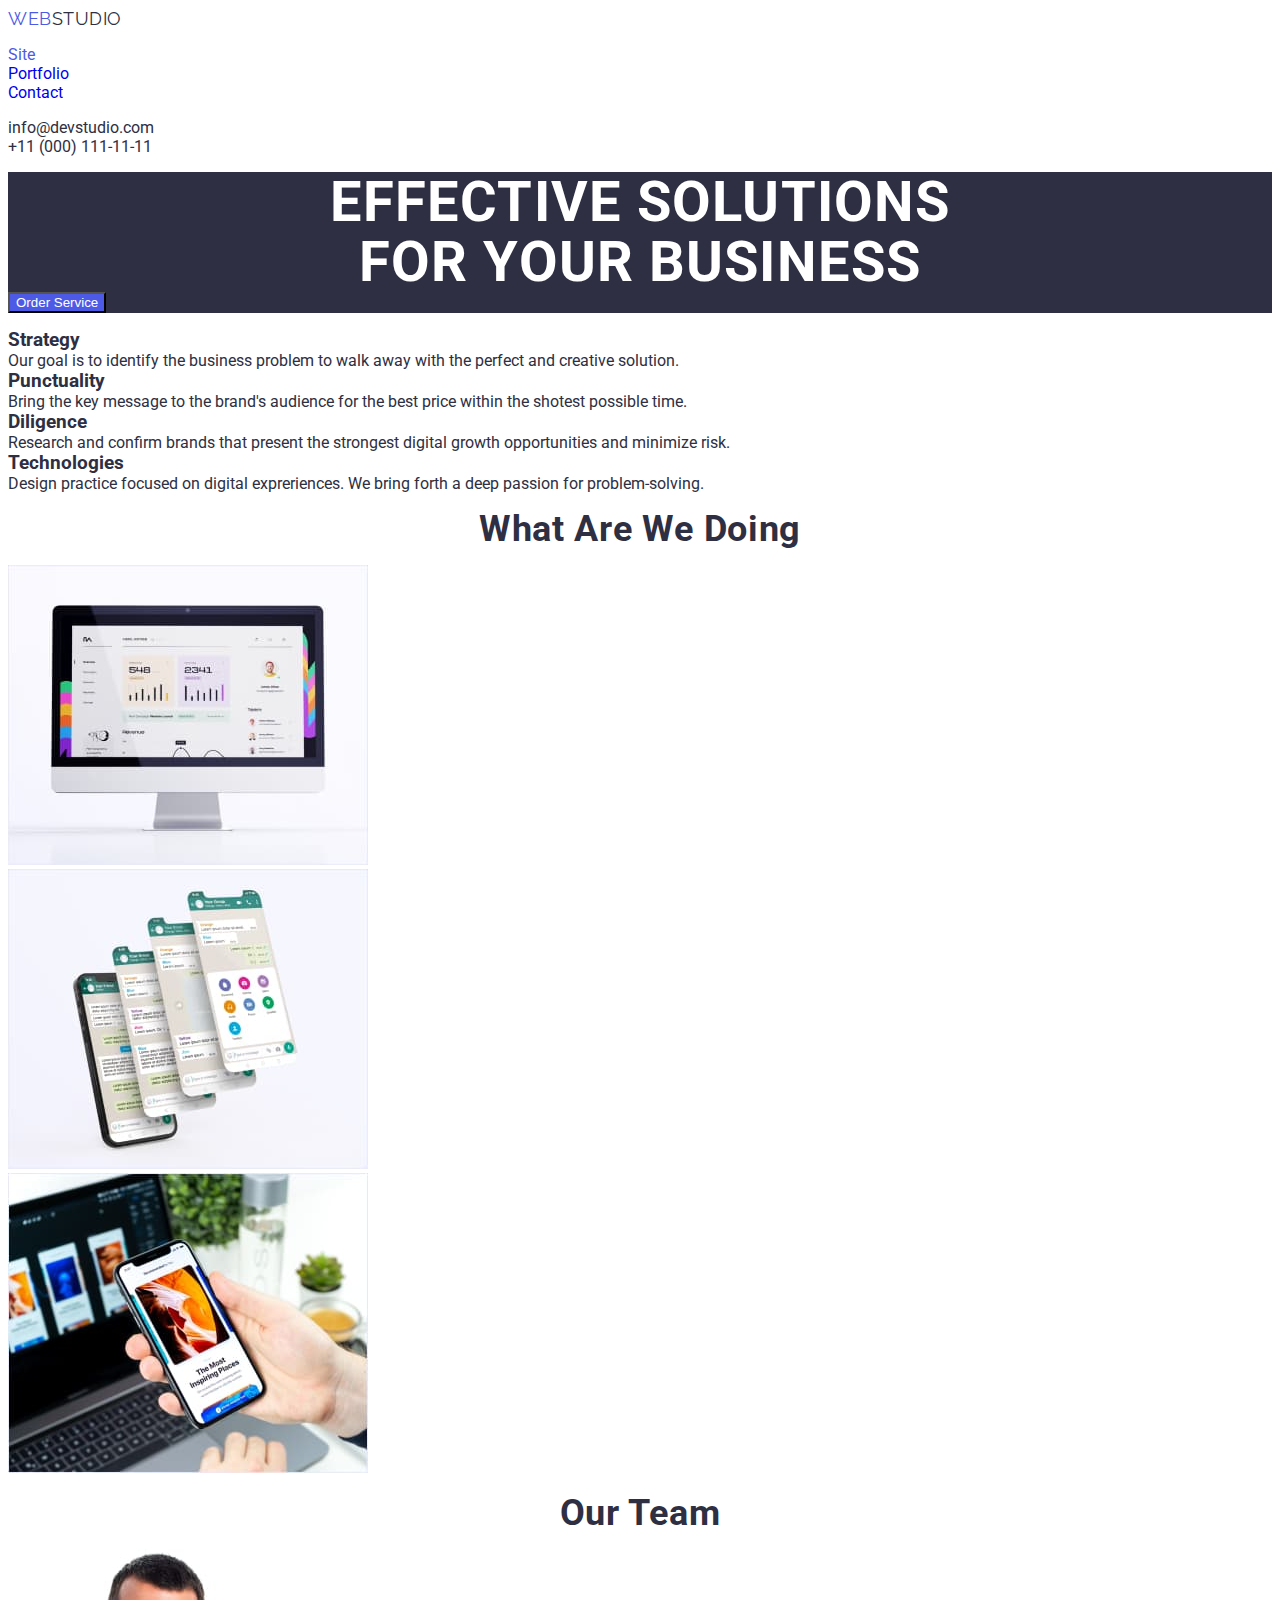
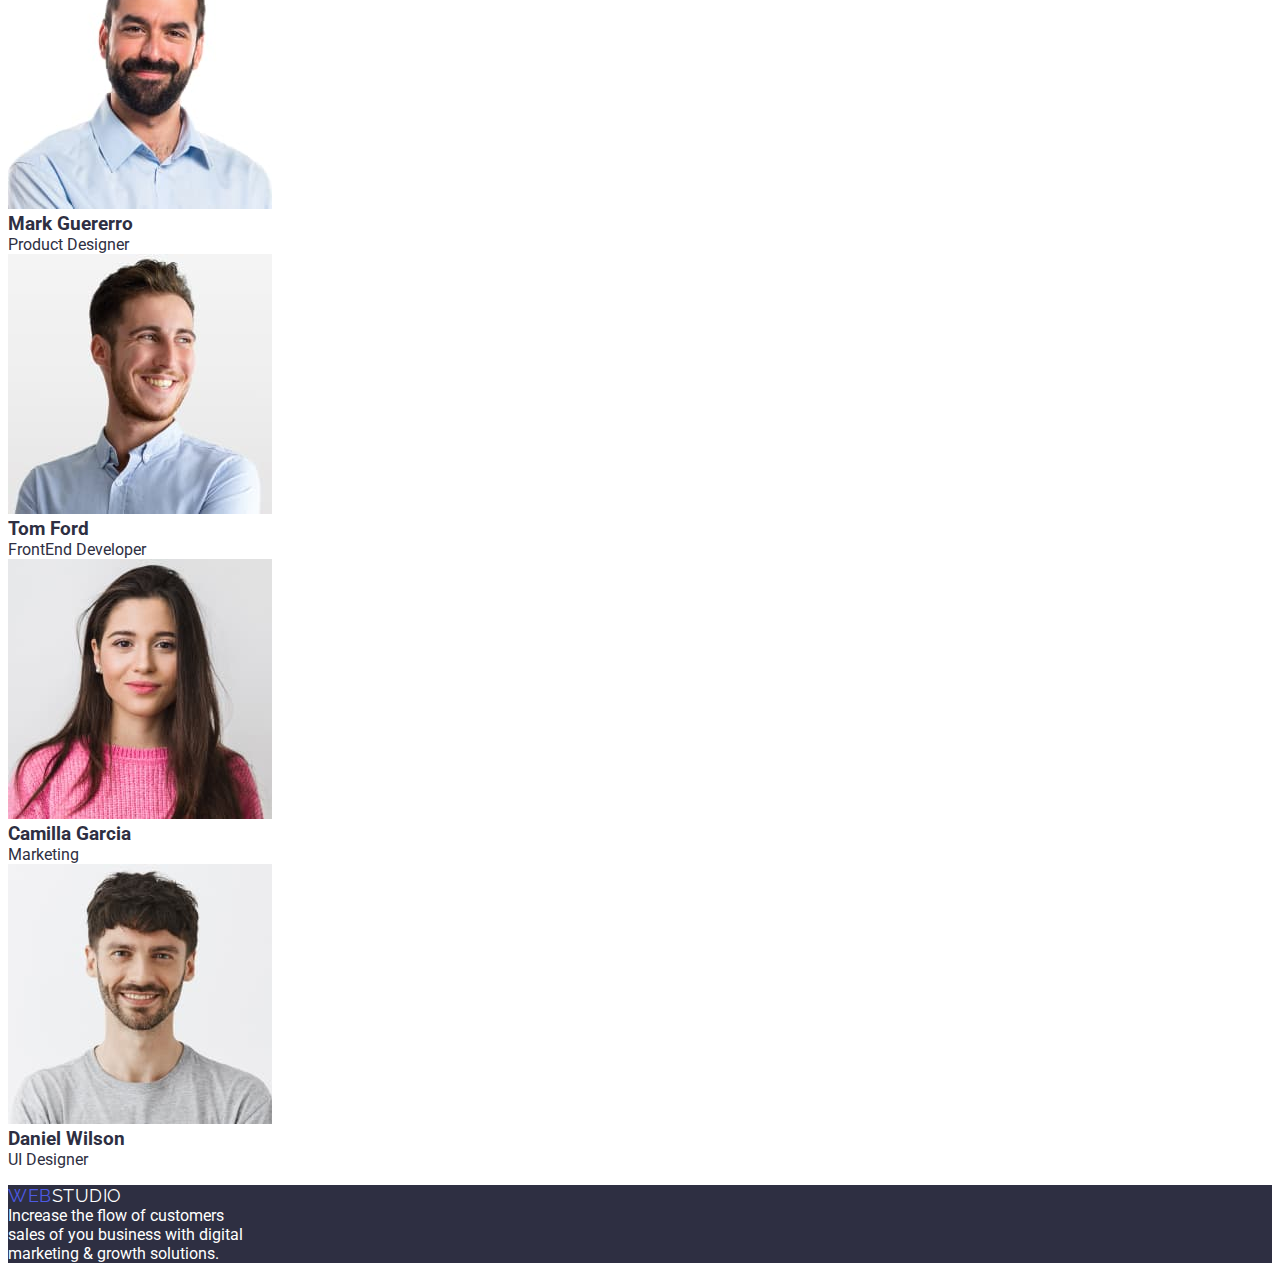
==== index.html @ 4b33fd45 "Update" ====
<!DOCTYPE html>
<html lang="en">
  <head>
    <!-- metadata-->
    <meta charset="UTF-8" />
    <meta http-equiv="X-UA-Compatible" content="IE=edge" />
    <meta name="viewport" content="width=device-width, initial-scale=1.0" />
    <!-- google fonts -->
    <link rel="preconnect" href="https://fonts.googleapis.com" />
    <link rel="preconnect" href="https://fonts.gstatic.com" crossorigin />
    <link
      href="https://fonts.googleapis.com/css2?family=Raleway:wght@800&family=Roboto:wght@400;500;700;900&display=swap"
      rel="stylesheet"
    />
    <!-- styles -->
    <link rel="stylesheet" href="./css/styles.css" />
    <!-- webpage title-->
    <title>WEBSTUDIO</title>
  </head>
  <body>
    <header class="header-elements">
      <!-- Navigation -->
      <nav class="navigation">
        <!-- site logo -->
        <a class="logo" href="./index.html"
          >Web<span id="studio">Studio</span>
        </a>
        <ul class="nav-list">
          <li>
            <a href="./index.html" class="nav-link current">Site</a>
          </li>
          <li>
            <a href="./porfolio.html" class="nav-link link">Portfolio</a>
          </li>
          <li>
            <a href="#" class="nav-link link">Contact</a>
          </li>
        </ul>
      </nav>
      <!-- Contact List-->
      <ul class="contact-list">
        <li>
          <a href="mailto:info@devstudio.com">info@devstudio.com</a>
        </li>
        <li>
          <a href="tel:+110001111111">+11 (000) 111-11-11</a>
        </li>
      </ul>
    </header>
    <main>
      <!-- Section Main -->
      <section class="section-main">
        <h1 class="main-title">
          <a class="main-text"> Effective Solutions <br />for Your Business </a>
        </h1>
        <button class="button-main" type="button">Order Service</button>
      </section>
      <!-- Section Features -->
      <section class="section-features">
        <ul class="features-list">
          <li>
            <h3 class="features-title">Strategy</h3>
            <p class="features-text">
              Our goal is to identify the business problem to walk away with the
              perfect and creative solution.
            </p>
          </li>
          <li>
            <h3 class="features-title">Punctuality</h3>
            <p class="features-text">
              Bring the key message to the brand's audience for the best price
              within the shotest possible time.
            </p>
          </li>
          <li>
            <h3 class="features-title">Diligence</h3>
            <p class="features-text">
              Research and confirm brands that present the strongest digital
              growth opportunities and minimize risk.
            </p>
          </li>
          <li>
            <h3 class="features-title">Technologies</h3>
            <p class="features-text">
              Design practice focused on digital expreriences. We bring forth a
              deep passion for problem-solving.
            </p>
          </li>
        </ul>
      </section>
      <!-- Section Gallery -->
      <section class="section-gallery">
        <h2 class="gallery-title">What are We Doing</h2>
        <ul class="gallery-list">
          <li class="gallery-item">
            <img
              class="gallery-image"
              src="./images/img1.jpg"
              alt="desktop monitor with graphs and images"
              width="360"
              height="300"
            />
          </li>
          <li class="gallery-item">
            <img
              class="gallery-image"
              src="./images/img2.jpg"
              alt="mobile screen with different screen display"
              width="360"
              height="300"
            />
          </li>
          <li class="gallery-item">
            <img
              class="gallery-image"
              src="./images/img3.jpg"
              alt="viewing mobile phone wih laptop on background"
              width="360"
              height="300"
            />
          </li>
        </ul>
      </section>
      <!-- Section Team -->
      <section class="section-team">
        <h2 class="team-title">Our Team</h2>
        <ul class="team-list">
          <li class="team-item">
            <img
              class="team-image"
              src="./images/team_members/product-designer.jpg"
              alt="Photo of Product Designer"
              width="264"
              height="260"
            />
            <h3 class="team-name">Mark Guererro</h3>
            <p class="team-designation">Product Designer</p>
          </li>
          <li class="team-item">
            <img
              src="./images/team_members/frontend-developer.jpg"
              alt="Photo of Frontend Developer"
              width="264"
              height="260"
            />
            <h3 class="team-name">Tom Ford</h3>
            <p class="team-designation">FrontEnd Developer</p>
          </li>
          <li class="team-item">
            <img
              src="./images/team_members/marketing.jpg"
              alt="Photo of Marketing"
              width="264"
              height="260"
            />
            <h3 class="team-name">Camilla Garcia</h3>
            <p class="team-designation">Marketing</p>
          </li>
          <li class="team-item">
            <img
              src="./images/team_members/ui-designer.jpg"
              alt="Photo of UI Designer"
              width="264"
              height="260"
            />
            <h3 class="team-name">Daniel Wilson</h3>
            <p class="team-designation">UI Designer</p>
          </li>
        </ul>
      </section>
    </main>
    <footer class="main-footer">
      <!-- site logo -->
      <a class="logo-footer" href="./index.html"
        >Web<span id="studio-footer">Studio</span>
      </a>
      <!-- Section Footer Message -->
      <section class="section-footer">
        <h3 hidden>Section Footer</h3>
        <a class="footer-text">
          Increase the flow of customers <br />
          sales of you business with digital <br />
          marketing & growth solutions.
        </a>
      </section>
    </footer>
  </body>
</html>
---- css/styles.css ----
:root {
  --NAVY-BLUE: #2e2f42;
  --WHITE: #fff;
  --CORNFLOWER: #e7e9fc;
  --IRIS: #4d5ae5;
  --CLOUD: #f4f4fd;
  --OCEAN: #404bbf;
  --SLATE: #434455;
  --dark-bg: var(--NAVY-BLUE);
  --topline-bg: var(--WHITE);
  --light-bg: var(--CLOUD);
  --accent-bg: var(--IRIS);
  --bg-color: var(--WHITE);
  --primary-text-color: var(--NAVY-BLUE);
  --secondary-text-color: var(--WHITE);
  --accent-text-color: var(--IRIS);
}

body {
  color: var(--primary-text-color);
  background-color: var(--bg-color);

  font-family: "Raleway", sans-serif;
  font-family: "Roboto", sans-serif;
}

.nav-list,
.contact-list,
.features-list,
.gallery-list,
.team-list,
.filter-list,
.project-list {
  margin-left: 0;
  padding-left: 0;
  list-style: none;
}

.container {
  width: 1158px;
  padding-left: 15px;
  padding-right: 15px;
  margin: 0 auto;
}

.nav-list a {
  text-decoration: none;
}
.nav-list a.current {
  color: var(--accent-text-color);
}

.contact-list a {
  text-decoration: none;
  color: var(--primary-text-color);
}

.logo,
.logo-footer {
  color: var(--accent-text-color);
  font-family: Raleway;
  font-size: 18px;
  letter-spacing: 0.54px;
  text-transform: uppercase;
  cursor: pointer;
  text-decoration: none;
}

#studio {
  color: var(--primary-text-color);
}

#studio-footer {
  color: var(--secondary-text-color);
}

h1,
h2,
h3,
h4,
h5,
h6,
p {
  margin: 0;
}

.section-main {
  background-color: var(--dark-bg);
  color: var(--WHITE);
  text-transform: uppercase;
}

.main-title {
  text-align: center;
  font-family: Roboto;
  font-size: 56px;
  line-height: 60px;
  letter-spacing: 1.12px;
}

.button-main {
  background-color: var(--accent-bg);
  color: var(--secondary-text-color);
}

.gallery-title,
.team-title {
  color: var(--primary-text-color);
  text-align: center;

  font-family: Roboto;
  font-size: 36px;
  font-style: normal;
  line-height: 40px; /* 111.111% */
  letter-spacing: 0.72px;
  text-transform: capitalize;
}

.filter-list > button {
  /* layout */
  display: flex;
  padding: 12px 24px;
  justify-content: center;
  align-items: center;
  /* style */
  border-radius: 4px;
  border: 1px solid var(--CORNFLOWER, #e7e9fc);
  background-color: var(--light-bg);
}

.filter-list button:hover,
.filter-list button:focus {
  /* layout */
  align-items: flex-start;
  /*style*/
  border-radius: 4px;
  background-color: var(--OCEAN, #404bbf);
  color: var(--secondary-text-color);
}

.project.list > li.project {
  width: 360px;
  height: 420px;
  box-sizing: border-box;
  list-style: none;

  border: 1px solid var(--CORNFLOWER, #e7e9fc);
  background-color: var(--WHITE, #fff);
}

.project-image {
  width: 360px;
  height: 300px;
  flex-shrink: 0;
}

.project-name {
  color: var(--NAVY-BLUE, #2e2f42);
  font-size: 20px;
  font-weight: 500;
  letter-spacing: 0.4px;
}

.project-type {
  color: var(--SLATE, #434455);
  /* Body */
  font-size: 16px;
  font-weight: 400;
  line-height: 24px; /* 150% */
  letter-spacing: 0.32px;
}

.main-footer {
  background-color: var(--NAVY-BLUE);
}
.section-footer a {
  color: var(--WHITE);
}
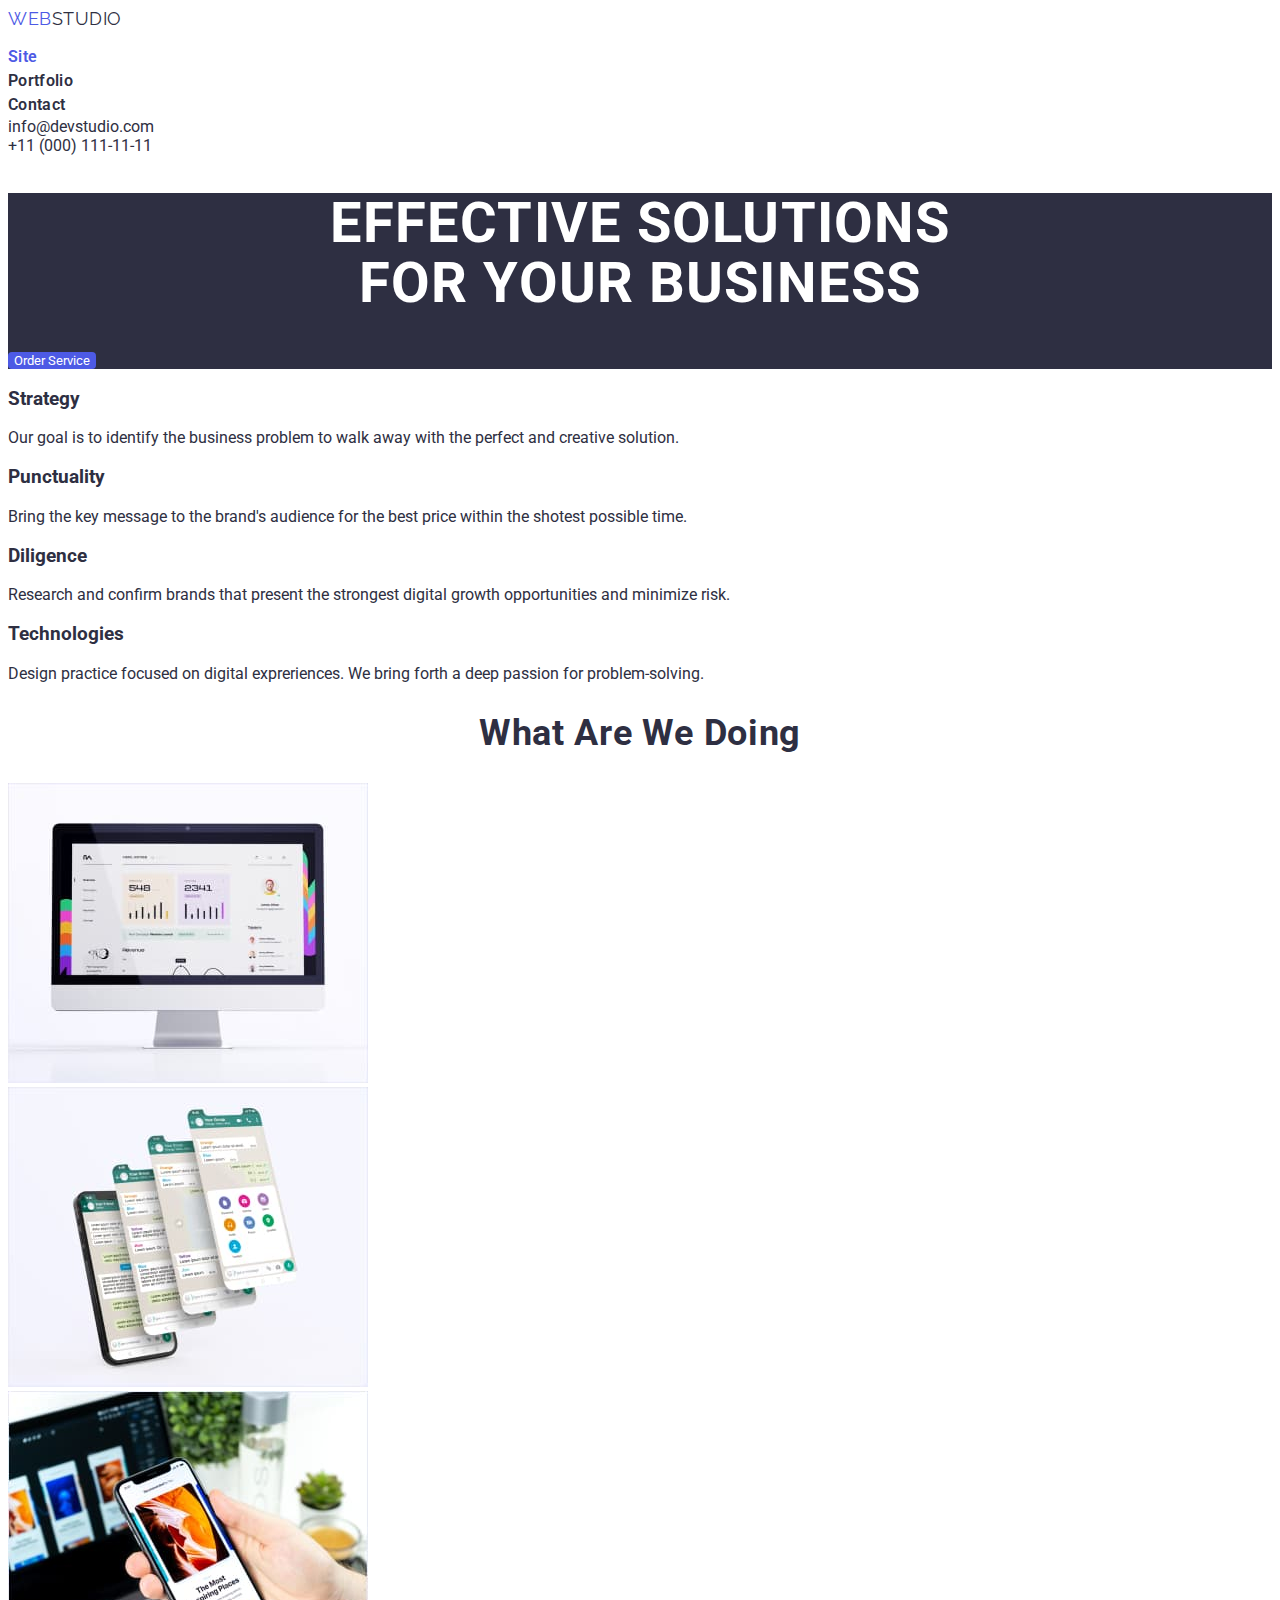
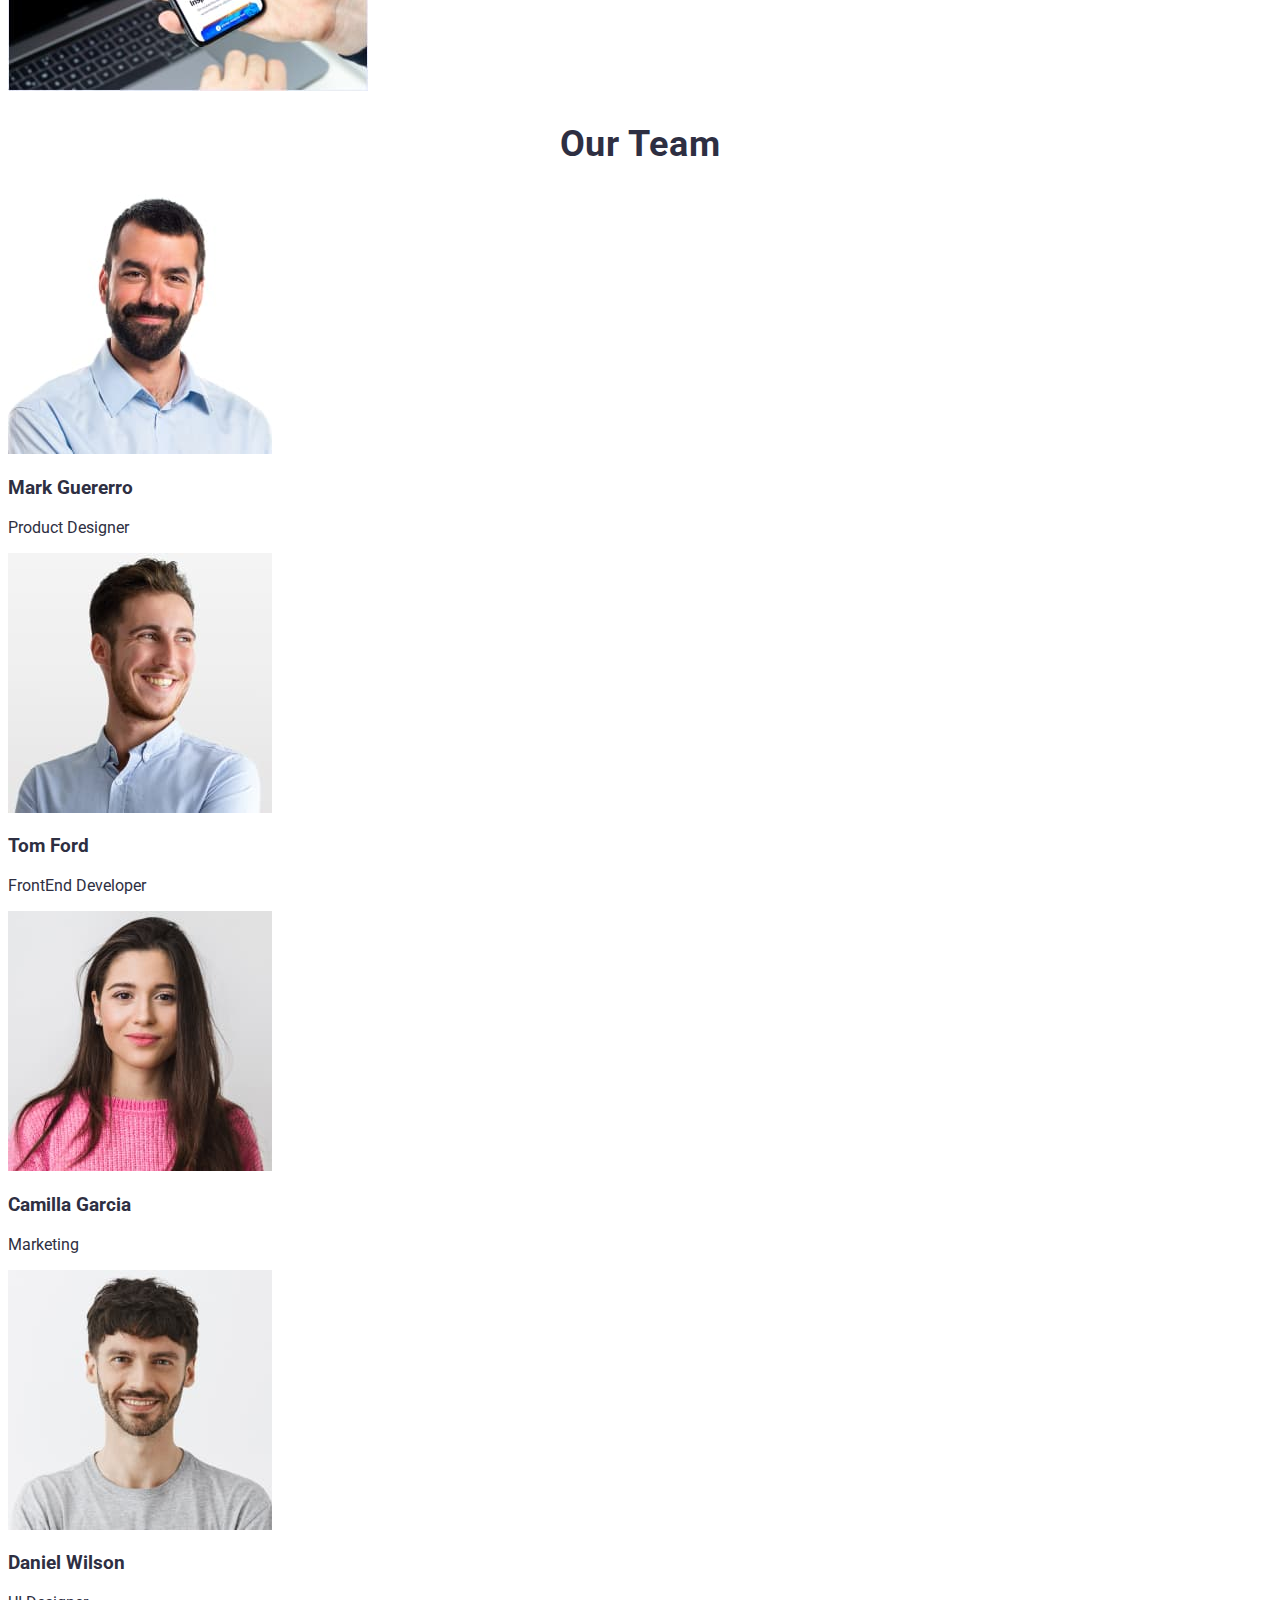
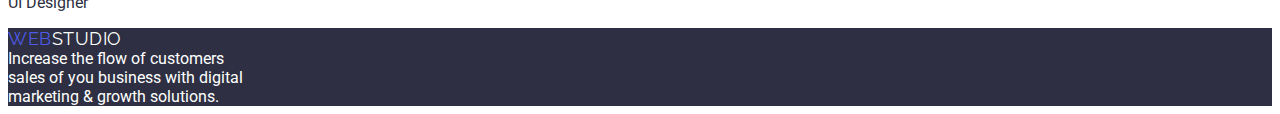
==== commit 682c88f2: "Update" ====
--- a/index.html
+++ b/index.html
@@ -27,25 +27,26 @@
         </a>
         <ul class="nav-list">
           <li>
-            <a href="./index.html" class="nav-link current">Site</a>
+            <a href="./index.html" class="nav-link item current">Site</a>
           </li>
           <li>
-            <a href="./porfolio.html" class="nav-link link">Portfolio</a>
+            <a href="./porfolio.html" class="nav-link item link">Portfolio</a>
           </li>
           <li>
-            <a href="#" class="nav-link link">Contact</a>
+            <a href="#" class="nav-link item link">Contact</a>
+          </li>
+          <li>
+            <a href="mailto:info@devstudio.com" class="nav-link contact link"
+              >info@devstudio.com</a
+            >
+          </li>
+          <li>
+            <a href="tel:+110001111111" class="nav-link contact link"
+              >+11 (000) 111-11-11</a
+            >
           </li>
         </ul>
       </nav>
-      <!-- Contact List-->
-      <ul class="contact-list">
-        <li>
-          <a href="mailto:info@devstudio.com">info@devstudio.com</a>
-        </li>
-        <li>
-          <a href="tel:+110001111111">+11 (000) 111-11-11</a>
-        </li>
-      </ul>
     </header>
     <main>
       <!-- Section Main -->
@@ -53,7 +54,7 @@
         <h1 class="main-title">
           <a class="main-text"> Effective Solutions <br />for Your Business </a>
         </h1>
-        <button class="button-main" type="button">Order Service</button>
+        <button class="button-main btn" type="button">Order Service</button>
       </section>
       <!-- Section Features -->
       <section class="section-features">
--- a/css/styles.css
+++ b/css/styles.css
@@ -34,13 +34,7 @@
   margin-left: 0;
   padding-left: 0;
   list-style: none;
-}
-
-.container {
-  width: 1158px;
-  padding-left: 15px;
-  padding-right: 15px;
-  margin: 0 auto;
+  border: 0px;
 }
 
 .nav-list a {
@@ -49,10 +43,16 @@
 .nav-list a.current {
   color: var(--accent-text-color);
 }
+.nav-list a.link {
+  color: var(--primary-text-color);
+}
 
-.contact-list a {
-  text-decoration: none;
-  color: var(--primary-text-color);
+.nav-list a.item {
+  font-family: Roboto;
+  font-size: 16px;
+  font-weight: 600;
+  line-height: 24px; /* 150% */
+  letter-spacing: 0.32px;
 }
 
 .logo,
@@ -74,6 +74,7 @@
   color: var(--secondary-text-color);
 }
 
+/*
 h1,
 h2,
 h3,
@@ -83,6 +84,7 @@
 p {
   margin: 0;
 }
+*/
 
 .section-main {
   background-color: var(--dark-bg);
@@ -98,9 +100,14 @@
   letter-spacing: 1.12px;
 }
 
-.button-main {
+.btn {
   background-color: var(--accent-bg);
   color: var(--secondary-text-color);
+
+  font-family: inherit;
+  cursor: pointer;
+  border: none;
+  border-radius: 4px;
 }
 
 .gallery-title,
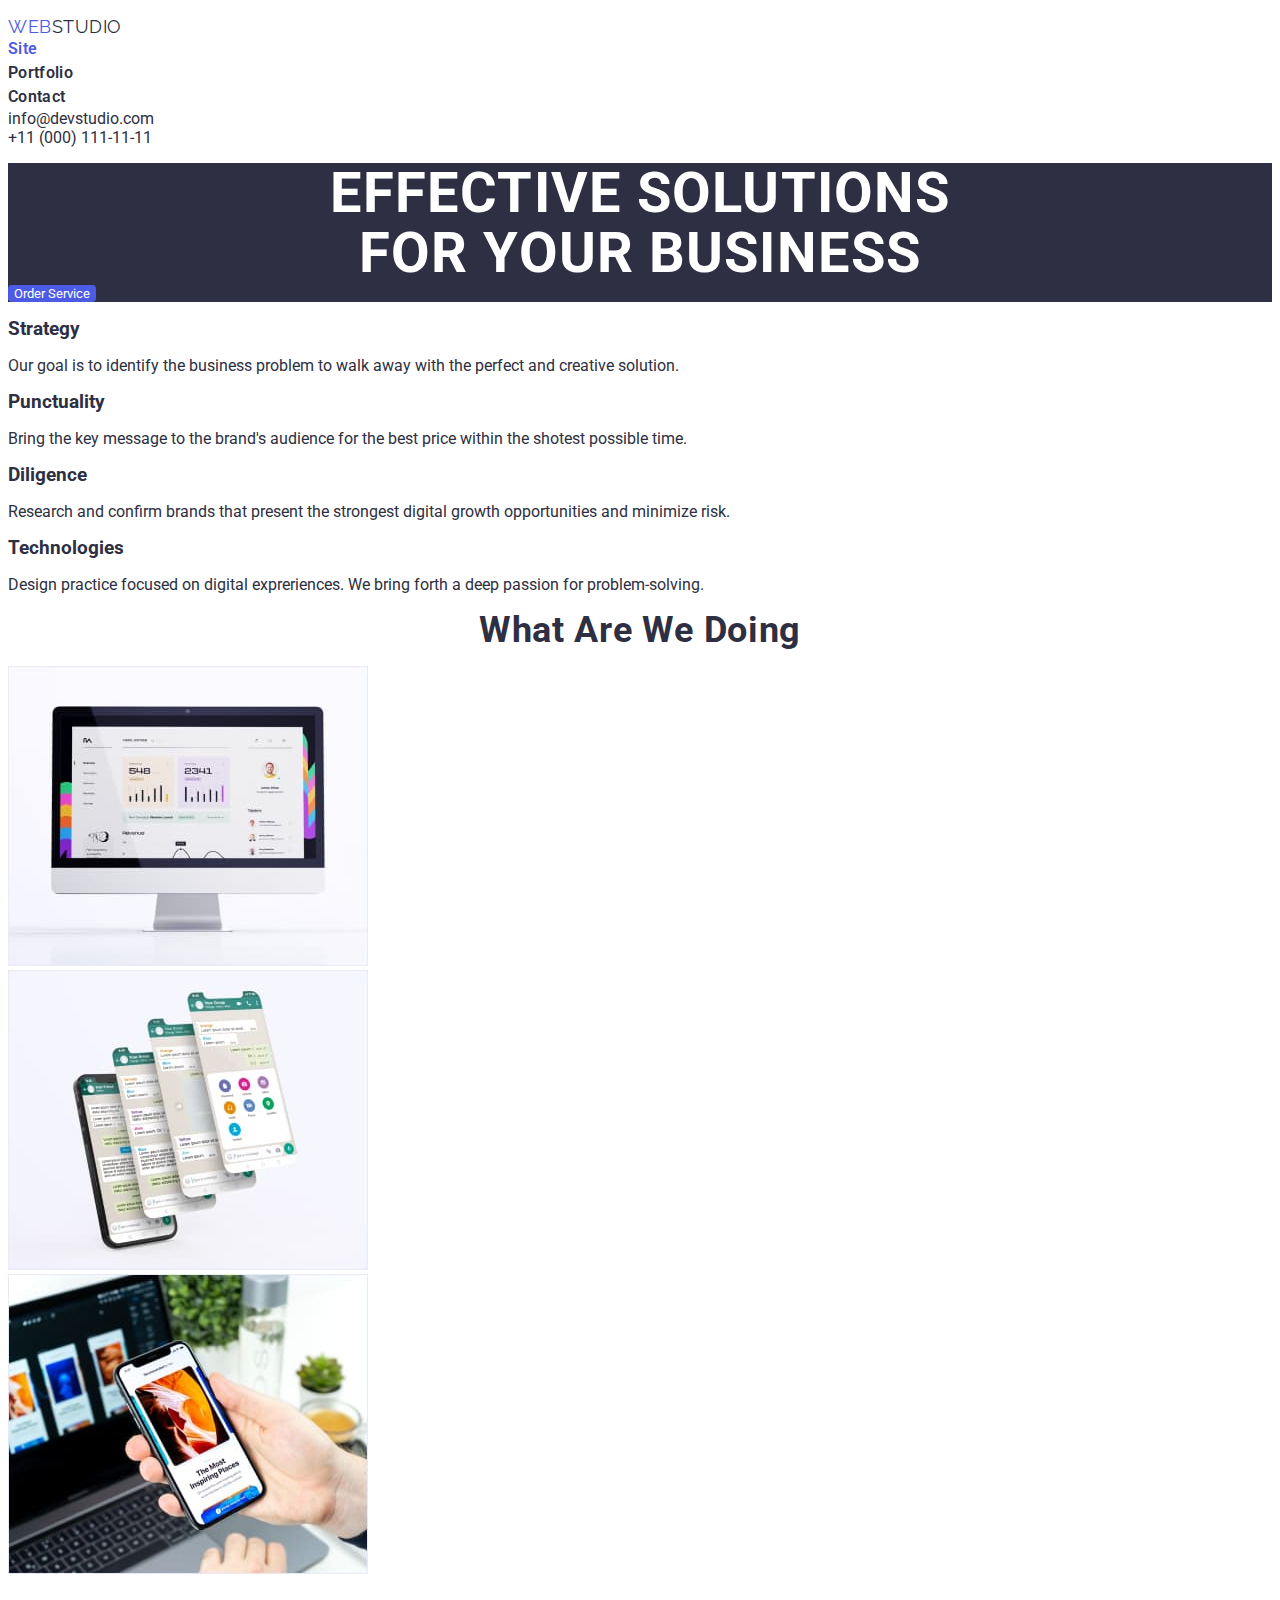
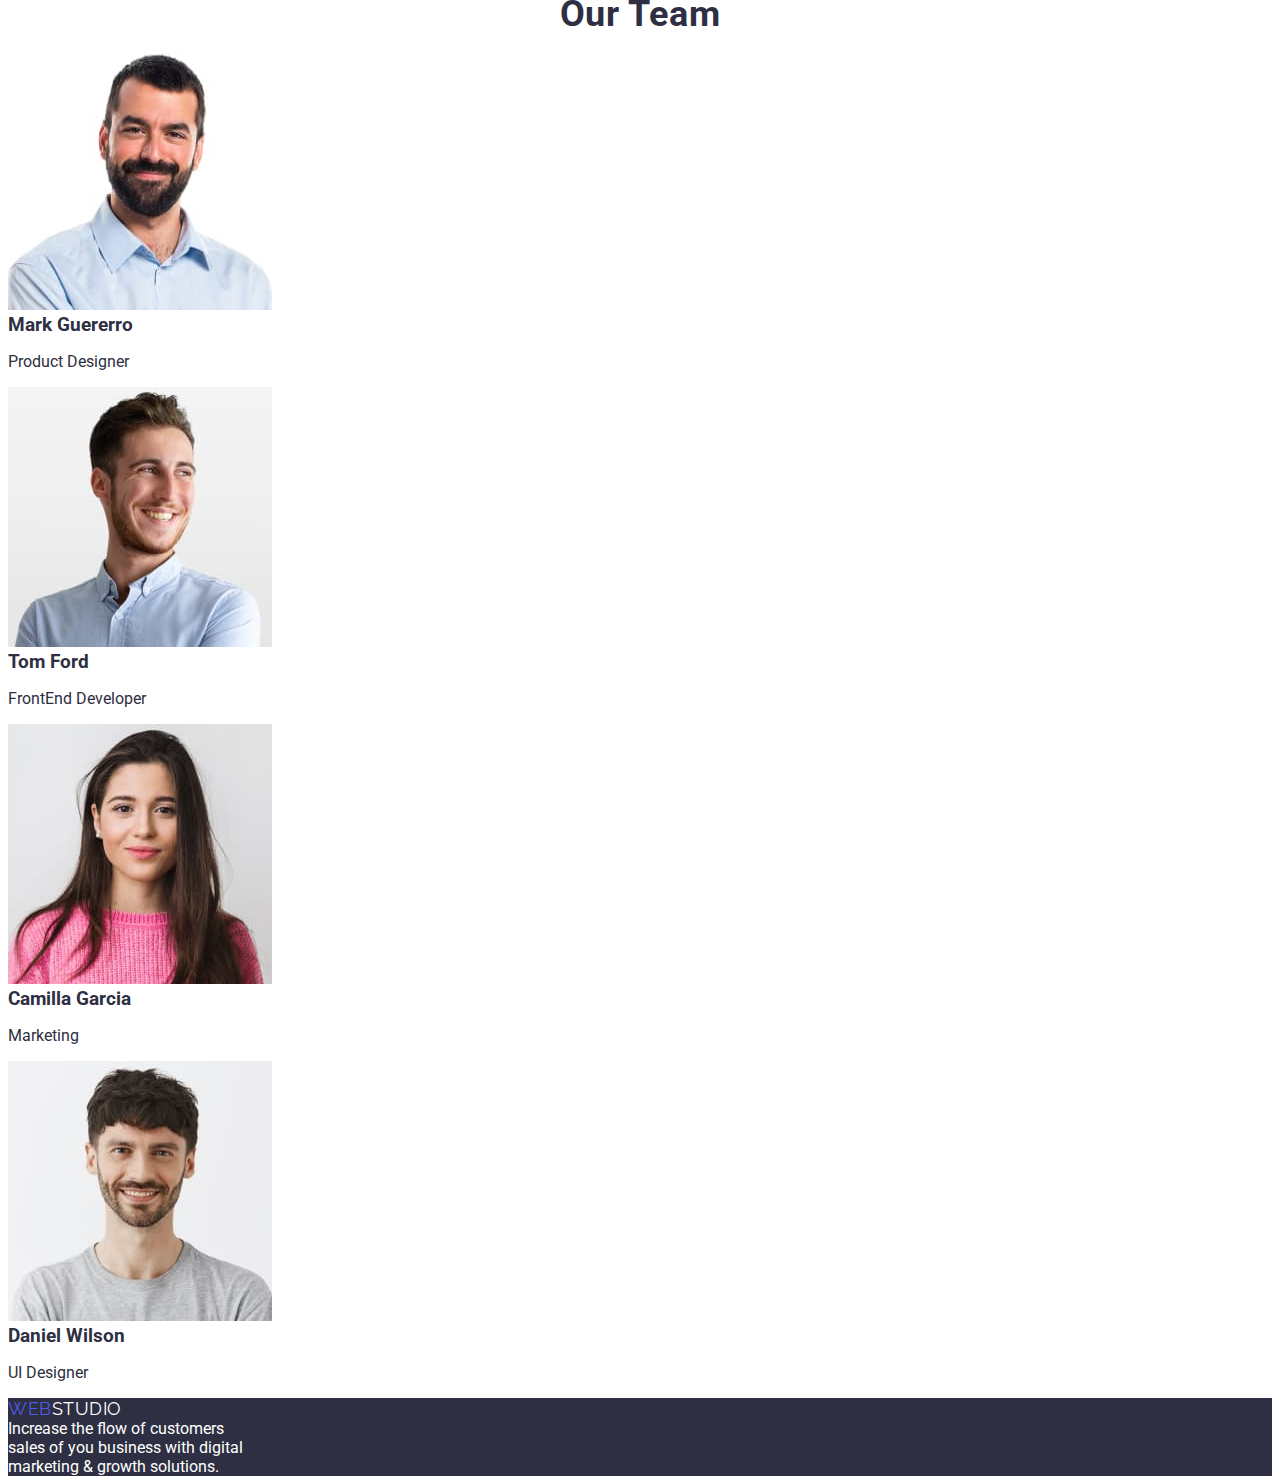
==== commit e079c6a2: "Update" ====
--- a/index.html
+++ b/index.html
@@ -21,11 +21,13 @@
     <header class="header-elements">
       <!-- Navigation -->
       <nav class="navigation">
-        <!-- site logo -->
-        <a class="logo" href="./index.html"
-          >Web<span id="studio">Studio</span>
-        </a>
         <ul class="nav-list">
+          <!-- site logo -->
+          <li>
+            <a class="logo" href="./index.html"
+              >Web<span id="studio">Studio</span>
+            </a>
+          </li>
           <li>
             <a href="./index.html" class="nav-link item current">Site</a>
           </li>
@@ -54,7 +56,7 @@
         <h1 class="main-title">
           <a class="main-text"> Effective Solutions <br />for Your Business </a>
         </h1>
-        <button class="button-main btn" type="button">Order Service</button>
+        <button class="button-main" type="button">Order Service</button>
       </section>
       <!-- Section Features -->
       <section class="section-features">
--- a/css/styles.css
+++ b/css/styles.css
@@ -22,6 +22,19 @@
 
   font-family: "Raleway", sans-serif;
   font-family: "Roboto", sans-serif;
+}
+header {
+  border: none;
+}
+
+h1,
+h2,
+h3,
+h4,
+h5,
+h6,
+a {
+  margin: 0;
 }
 
 .nav-list,
@@ -74,18 +87,6 @@
   color: var(--secondary-text-color);
 }
 
-/*
-h1,
-h2,
-h3,
-h4,
-h5,
-h6,
-p {
-  margin: 0;
-}
-*/
-
 .section-main {
   background-color: var(--dark-bg);
   color: var(--WHITE);
@@ -100,7 +101,7 @@
   letter-spacing: 1.12px;
 }
 
-.btn {
+.button-main {
   background-color: var(--accent-bg);
   color: var(--secondary-text-color);
 
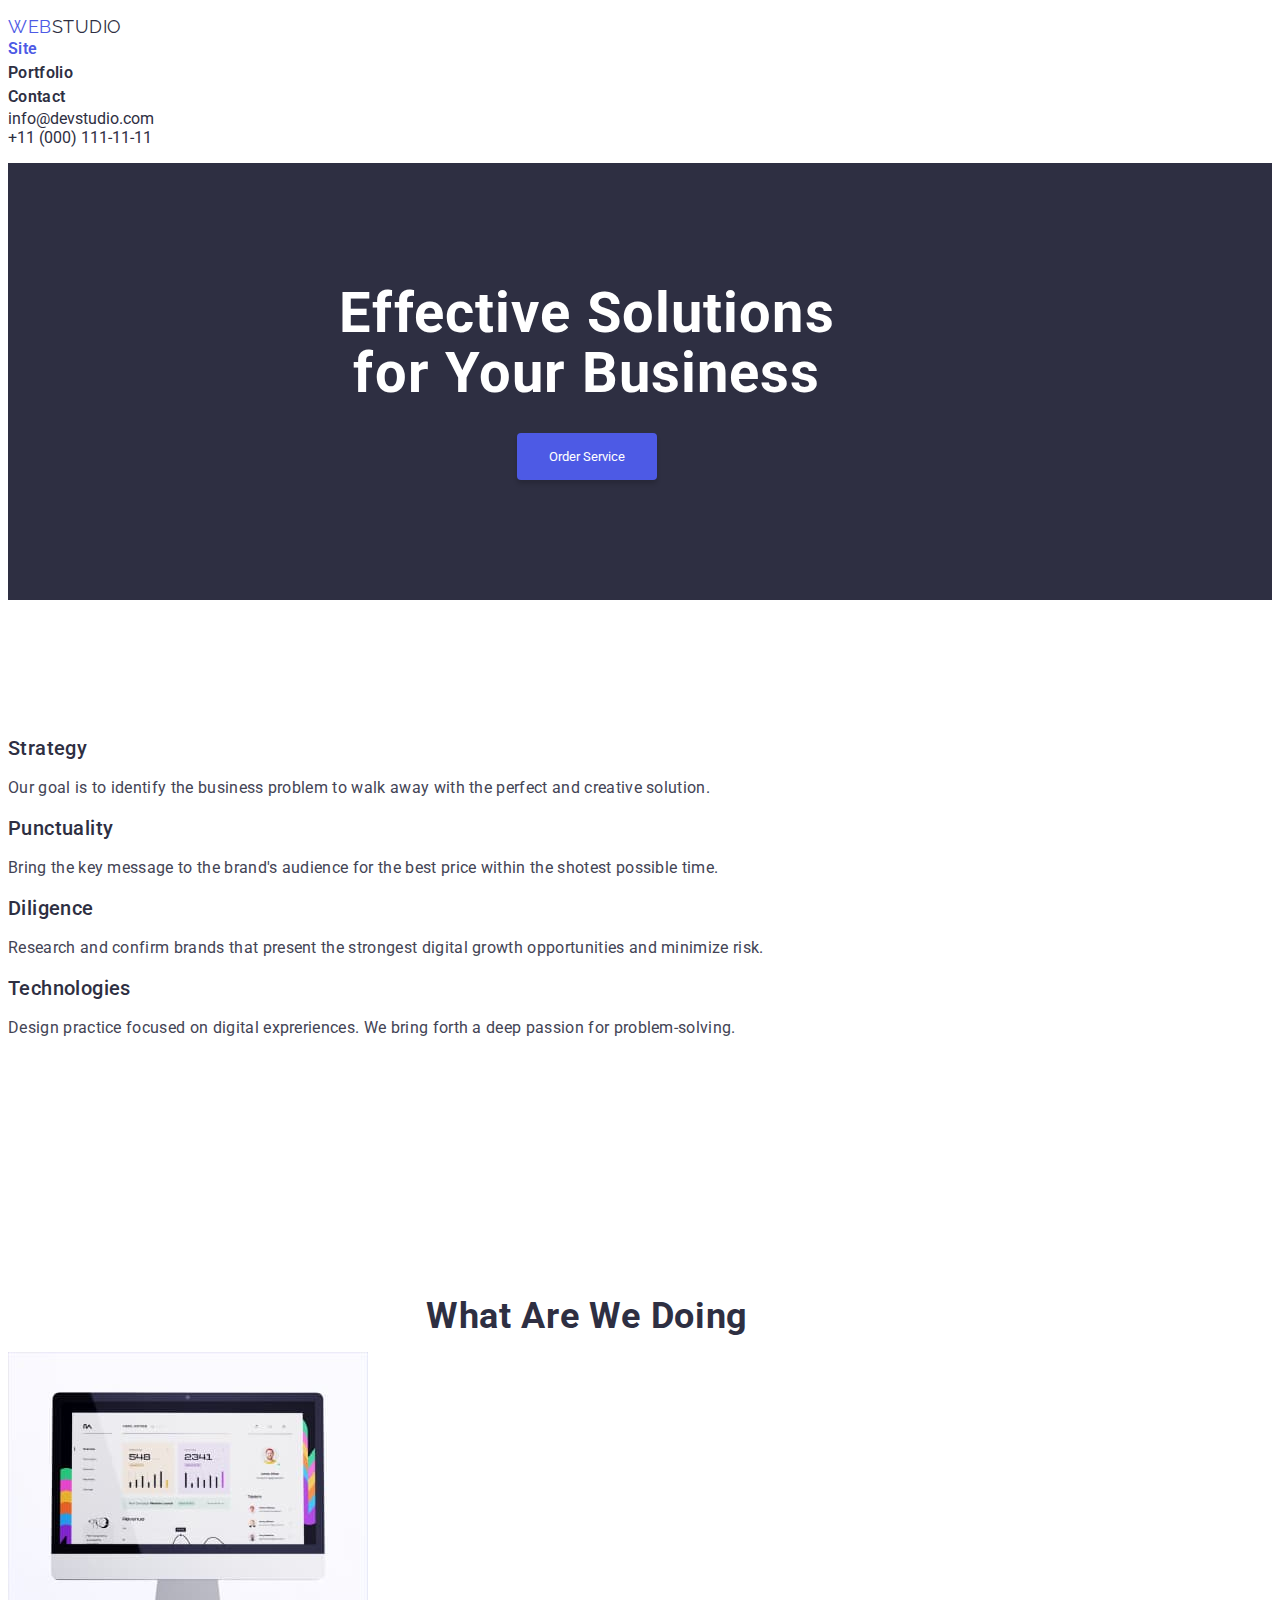
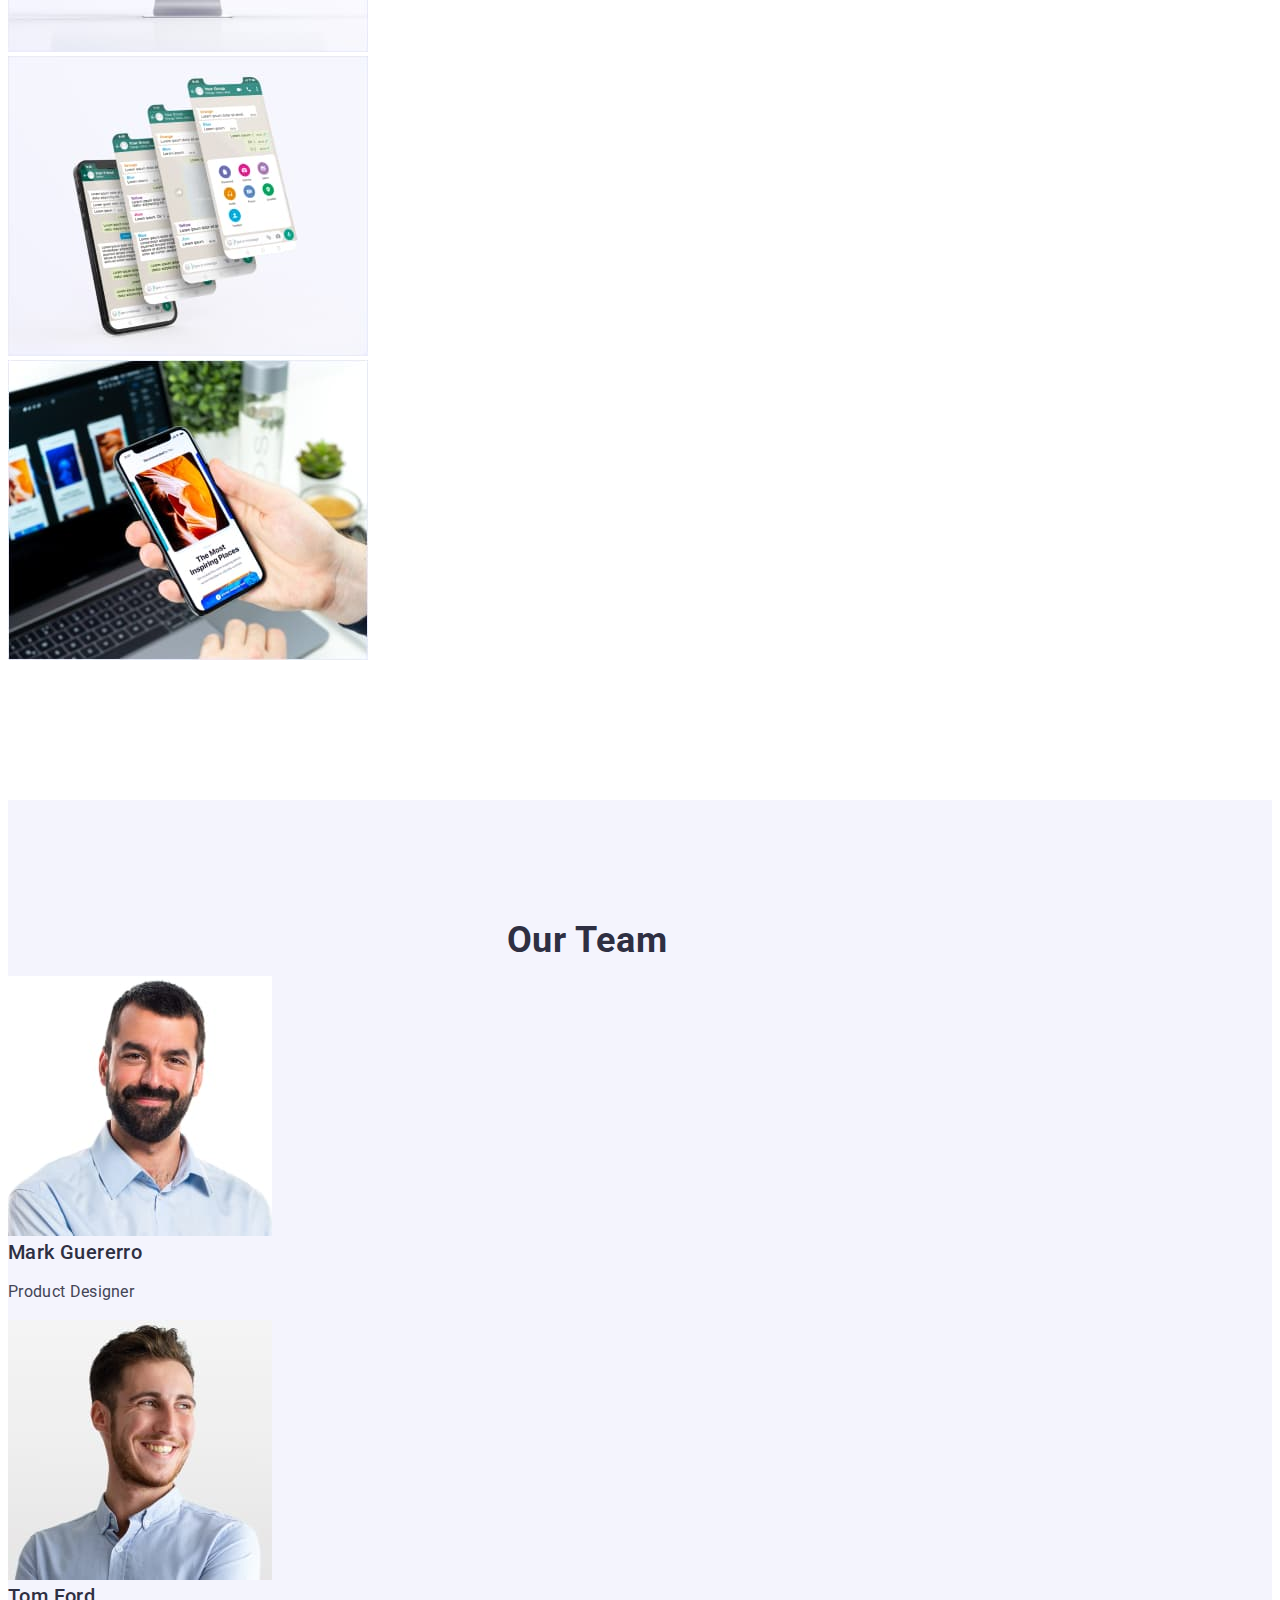
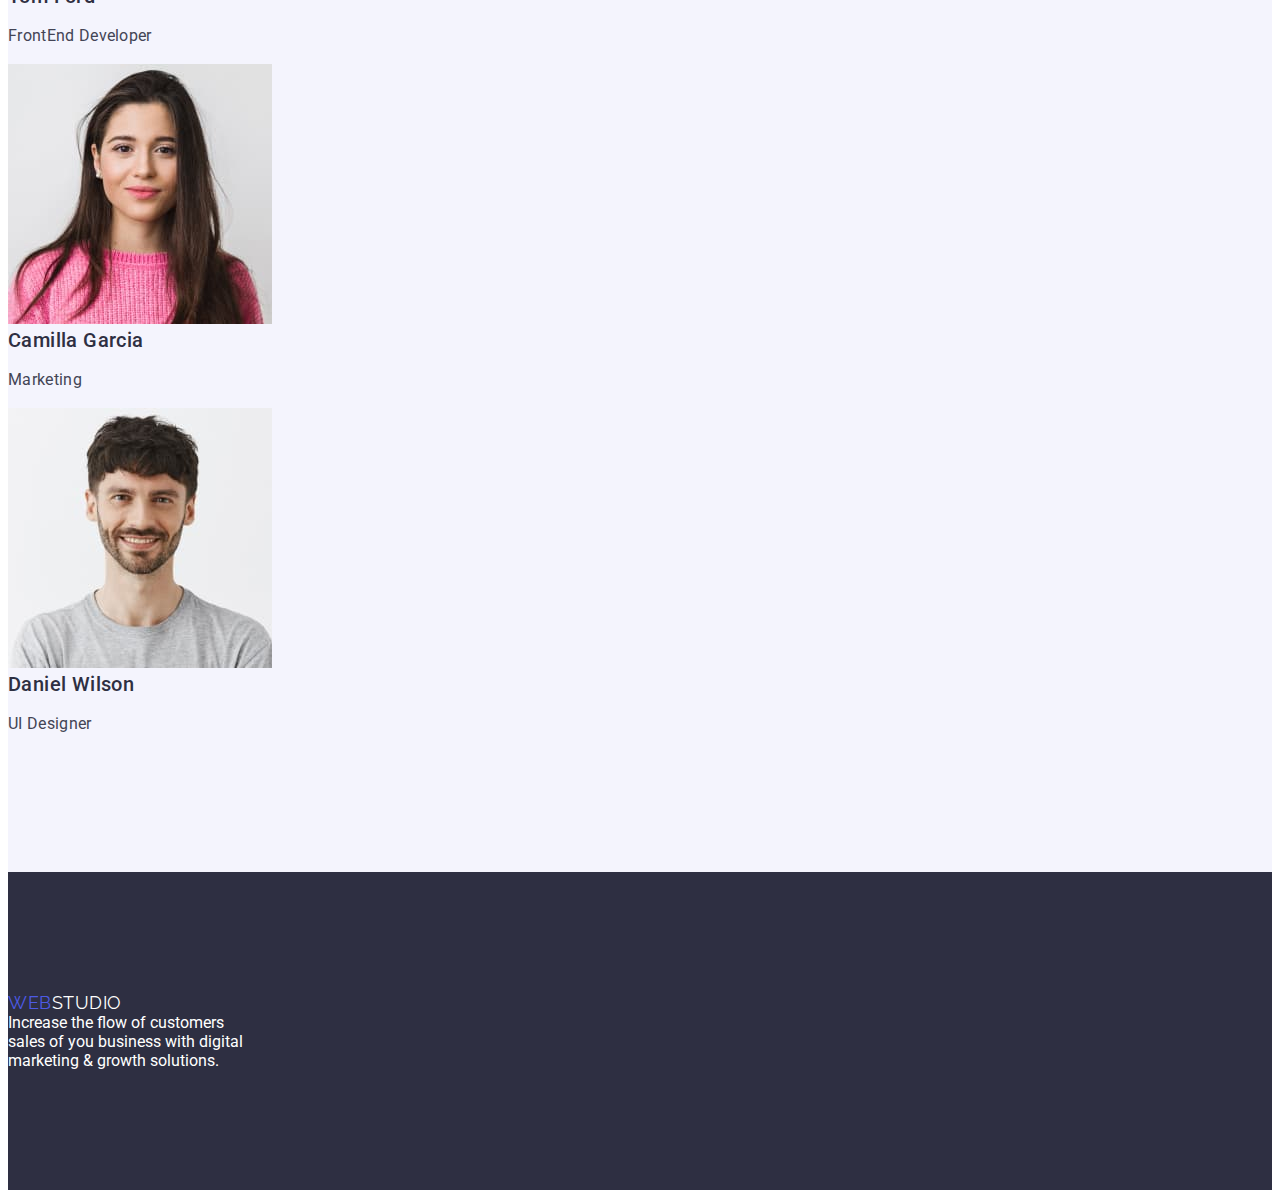
==== commit 325a2b20: "Update" ====
--- a/index.html
+++ b/index.html
@@ -21,171 +21,185 @@
     <header class="header-elements">
       <!-- Navigation -->
       <nav class="navigation">
-        <ul class="nav-list">
-          <!-- site logo -->
-          <li>
-            <a class="logo" href="./index.html"
-              >Web<span id="studio">Studio</span>
-            </a>
-          </li>
-          <li>
-            <a href="./index.html" class="nav-link item current">Site</a>
-          </li>
-          <li>
-            <a href="./porfolio.html" class="nav-link item link">Portfolio</a>
-          </li>
-          <li>
-            <a href="#" class="nav-link item link">Contact</a>
-          </li>
-          <li>
-            <a href="mailto:info@devstudio.com" class="nav-link contact link"
-              >info@devstudio.com</a
-            >
-          </li>
-          <li>
-            <a href="tel:+110001111111" class="nav-link contact link"
-              >+11 (000) 111-11-11</a
-            >
-          </li>
-        </ul>
+        <div class="container">
+          <ul class="nav-list list">
+            <!-- site logo -->
+            <li>
+              <a class="logo" href="./index.html"
+                >Web<span id="studio">Studio</span>
+              </a>
+            </li>
+            <li>
+              <a href="./index.html" class="nav-link item current">Site</a>
+            </li>
+            <li>
+              <a href="./porfolio.html" class="nav-link item link">Portfolio</a>
+            </li>
+            <li>
+              <a href="#" class="nav-link item link">Contact</a>
+            </li>
+            <li>
+              <a href="mailto:info@devstudio.com" class="nav-link contact link"
+                >info@devstudio.com</a
+              >
+            </li>
+            <li>
+              <a href="tel:+110001111111" class="nav-link contact link"
+                >+11 (000) 111-11-11</a
+              >
+            </li>
+          </ul>
+        </div>
       </nav>
     </header>
     <main>
       <!-- Section Main -->
-      <section class="section-main">
-        <h1 class="main-title">
-          <a class="main-text"> Effective Solutions <br />for Your Business </a>
-        </h1>
-        <button class="button-main" type="button">Order Service</button>
+      <section class="section main">
+        <div class="container">
+          <h1 class="main-title">
+            <a class="main-text">
+              Effective Solutions <br />for Your Business
+            </a>
+          </h1>
+          <button class="button-main" type="button">Order Service</button>
+        </div>
       </section>
       <!-- Section Features -->
-      <section class="section-features">
-        <ul class="features-list">
-          <li>
-            <h3 class="features-title">Strategy</h3>
-            <p class="features-text">
-              Our goal is to identify the business problem to walk away with the
-              perfect and creative solution.
-            </p>
-          </li>
-          <li>
-            <h3 class="features-title">Punctuality</h3>
-            <p class="features-text">
-              Bring the key message to the brand's audience for the best price
-              within the shotest possible time.
-            </p>
-          </li>
-          <li>
-            <h3 class="features-title">Diligence</h3>
-            <p class="features-text">
-              Research and confirm brands that present the strongest digital
-              growth opportunities and minimize risk.
-            </p>
-          </li>
-          <li>
-            <h3 class="features-title">Technologies</h3>
-            <p class="features-text">
-              Design practice focused on digital expreriences. We bring forth a
-              deep passion for problem-solving.
-            </p>
-          </li>
-        </ul>
+      <section class="section features">
+        <div class="container">
+          <ul class="features-list list">
+            <li>
+              <h3 class="features-title top-text">Strategy</h3>
+              <p class="features-text bottom-text">
+                Our goal is to identify the business problem to walk away with
+                the perfect and creative solution.
+              </p>
+            </li>
+            <li>
+              <h3 class="features-title top-text">Punctuality</h3>
+              <p class="features-text bottom-text">
+                Bring the key message to the brand's audience for the best price
+                within the shotest possible time.
+              </p>
+            </li>
+            <li>
+              <h3 class="features-title top-text">Diligence</h3>
+              <p class="features-text bottom-text">
+                Research and confirm brands that present the strongest digital
+                growth opportunities and minimize risk.
+              </p>
+            </li>
+            <li>
+              <h3 class="features-title top-text">Technologies</h3>
+              <p class="features-text bottom-text">
+                Design practice focused on digital expreriences. We bring forth
+                a deep passion for problem-solving.
+              </p>
+            </li>
+          </ul>
+        </div>
       </section>
       <!-- Section Gallery -->
-      <section class="section-gallery">
-        <h2 class="gallery-title">What are We Doing</h2>
-        <ul class="gallery-list">
-          <li class="gallery-item">
-            <img
-              class="gallery-image"
-              src="./images/img1.jpg"
-              alt="desktop monitor with graphs and images"
-              width="360"
-              height="300"
-            />
-          </li>
-          <li class="gallery-item">
-            <img
-              class="gallery-image"
-              src="./images/img2.jpg"
-              alt="mobile screen with different screen display"
-              width="360"
-              height="300"
-            />
-          </li>
-          <li class="gallery-item">
-            <img
-              class="gallery-image"
-              src="./images/img3.jpg"
-              alt="viewing mobile phone wih laptop on background"
-              width="360"
-              height="300"
-            />
-          </li>
-        </ul>
+      <section class="section gallery">
+        <div class="container">
+          <h2 class="gallery-title section-title">What are We Doing</h2>
+          <ul class="gallery-list list">
+            <li class="gallery-item">
+              <img
+                class="gallery-image"
+                src="./images/img1.jpg"
+                alt="desktop monitor with graphs and images"
+                width="360"
+                height="300"
+              />
+            </li>
+            <li class="gallery-item">
+              <img
+                class="gallery-image"
+                src="./images/img2.jpg"
+                alt="mobile screen with different screen display"
+                width="360"
+                height="300"
+              />
+            </li>
+            <li class="gallery-item">
+              <img
+                class="gallery-image"
+                src="./images/img3.jpg"
+                alt="viewing mobile phone wih laptop on background"
+                width="360"
+                height="300"
+              />
+            </li>
+          </ul>
+        </div>
       </section>
       <!-- Section Team -->
-      <section class="section-team">
-        <h2 class="team-title">Our Team</h2>
-        <ul class="team-list">
-          <li class="team-item">
-            <img
-              class="team-image"
-              src="./images/team_members/product-designer.jpg"
-              alt="Photo of Product Designer"
-              width="264"
-              height="260"
-            />
-            <h3 class="team-name">Mark Guererro</h3>
-            <p class="team-designation">Product Designer</p>
-          </li>
-          <li class="team-item">
-            <img
-              src="./images/team_members/frontend-developer.jpg"
-              alt="Photo of Frontend Developer"
-              width="264"
-              height="260"
-            />
-            <h3 class="team-name">Tom Ford</h3>
-            <p class="team-designation">FrontEnd Developer</p>
-          </li>
-          <li class="team-item">
-            <img
-              src="./images/team_members/marketing.jpg"
-              alt="Photo of Marketing"
-              width="264"
-              height="260"
-            />
-            <h3 class="team-name">Camilla Garcia</h3>
-            <p class="team-designation">Marketing</p>
-          </li>
-          <li class="team-item">
-            <img
-              src="./images/team_members/ui-designer.jpg"
-              alt="Photo of UI Designer"
-              width="264"
-              height="260"
-            />
-            <h3 class="team-name">Daniel Wilson</h3>
-            <p class="team-designation">UI Designer</p>
-          </li>
-        </ul>
+      <section class="section team">
+        <div class="container">
+          <h2 class="team-title section-title">Our Team</h2>
+          <ul class="team-list list">
+            <li class="team-item">
+              <img
+                class="team-image"
+                src="./images/team_members/product-designer.jpg"
+                alt="Photo of Product Designer"
+                width="264"
+                height="260"
+              />
+              <h3 class="team-name top-text">Mark Guererro</h3>
+              <p class="team-designation bottom-text">Product Designer</p>
+            </li>
+            <li class="team-item">
+              <img
+                src="./images/team_members/frontend-developer.jpg"
+                alt="Photo of Frontend Developer"
+                width="264"
+                height="260"
+              />
+              <h3 class="team-name top-text">Tom Ford</h3>
+              <p class="team-designation bottom-text">FrontEnd Developer</p>
+            </li>
+            <li class="team-item">
+              <img
+                src="./images/team_members/marketing.jpg"
+                alt="Photo of Marketing"
+                width="264"
+                height="260"
+              />
+              <h3 class="team-name top-text">Camilla Garcia</h3>
+              <p class="team-designation bottom-text">Marketing</p>
+            </li>
+            <li class="team-item">
+              <img
+                src="./images/team_members/ui-designer.jpg"
+                alt="Photo of UI Designer"
+                width="264"
+                height="260"
+              />
+              <h3 class="team-name top-text">Daniel Wilson</h3>
+              <p class="team-designation bottom-text">UI Designer</p>
+            </li>
+          </ul>
+        </div>
       </section>
     </main>
-    <footer class="main-footer">
-      <!-- site logo -->
-      <a class="logo-footer" href="./index.html"
-        >Web<span id="studio-footer">Studio</span>
-      </a>
-      <!-- Section Footer Message -->
-      <section class="section-footer">
-        <h3 hidden>Section Footer</h3>
-        <a class="footer-text">
-          Increase the flow of customers <br />
-          sales of you business with digital <br />
-          marketing & growth solutions.
+    <footer class="main-footer section">
+      <div class="container">
+        <!-- site logo -->
+        <a class="logo-footer" href="./index.html"
+          >Web<span id="studio-footer">Studio</span>
         </a>
-      </section>
+        <!-- Section Footer Message -->
+        <section class="section-footer">
+          <h3 hidden>Section Footer</h3>
+          <a class="footer-text">
+            Increase the flow of customers <br />
+            sales of you business with digital <br />
+            marketing & growth solutions.
+          </a>
+        </section>
+      </div>
     </footer>
   </body>
 </html>
--- a/css/styles.css
+++ b/css/styles.css
@@ -13,6 +13,7 @@
   --bg-color: var(--WHITE);
   --primary-text-color: var(--NAVY-BLUE);
   --secondary-text-color: var(--WHITE);
+  --bottom-text-color: var(--SLATE);
   --accent-text-color: var(--IRIS);
 }
 
@@ -23,8 +24,67 @@
   font-family: "Raleway", sans-serif;
   font-family: "Roboto", sans-serif;
 }
-header {
-  border: none;
+
+/* General Styles */
+.list {
+  margin-left: 0;
+  padding-left: 0;
+  list-style: none;
+  border: 0px;
+}
+
+.current {
+  color: var(--accent-text-color);
+  text-decoration: none;
+}
+
+.link {
+  color: var(--primary-text-color);
+  text-decoration: none;
+}
+
+.item {
+  font-family: Roboto;
+  font-size: 16px;
+  font-weight: 600;
+  line-height: 24px; /* 150% */
+  letter-spacing: 0.32px;
+}
+
+.container {
+  width: 1158px;
+}
+
+.section-title {
+  color: var(--primary-text-color);
+  text-align: center;
+
+  font-family: Roboto;
+  font-size: 36px;
+  font-style: normal;
+  line-height: 40px; /* 111.111% */
+  letter-spacing: 0.72px;
+  text-transform: capitalize;
+}
+
+.top-text {
+  color: var(--primary-text-color);
+
+  font-family: Roboto;
+  font-size: 20px;
+  font-weight: 500;
+  line-height: 24px; /* 120% */
+  letter-spacing: 0.4px;
+}
+
+.bottom-text {
+  color: var(--bottom-text-color);
+
+  font-family: Roboto;
+  font-size: 16px;
+  font-weight: 400;
+  line-height: 24px; /* 150% */
+  letter-spacing: 0.32px;
 }
 
 h1,
@@ -36,36 +96,15 @@
 a {
   margin: 0;
 }
-
-.nav-list,
-.contact-list,
-.features-list,
-.gallery-list,
-.team-list,
-.filter-list,
-.project-list {
-  margin-left: 0;
-  padding-left: 0;
-  list-style: none;
-  border: 0px;
-}
-
-.nav-list a {
-  text-decoration: none;
-}
-.nav-list a.current {
-  color: var(--accent-text-color);
-}
-.nav-list a.link {
-  color: var(--primary-text-color);
-}
-
-.nav-list a.item {
-  font-family: Roboto;
-  font-size: 16px;
-  font-weight: 600;
-  line-height: 24px; /* 150% */
-  letter-spacing: 0.32px;
+/* End of General Styles */
+
+/* HEADER Styles */
+header {
+  border: none;
+}
+
+.container {
+  width: 1158px;
 }
 
 .logo,
@@ -86,24 +125,37 @@
 #studio-footer {
   color: var(--secondary-text-color);
 }
-
-.section-main {
+/* End of HEADER Styles */
+
+.section {
+  padding-top: 120px;
+  padding-bottom: 120px;
+}
+
+.main {
   background-color: var(--dark-bg);
   color: var(--WHITE);
-  text-transform: uppercase;
+  text-align: center;
 }
 
 .main-title {
-  text-align: center;
   font-family: Roboto;
   font-size: 56px;
-  line-height: 60px;
+  font-weight: 700;
+  line-height: 60px; /* 107.143% */
   letter-spacing: 1.12px;
+  padding-bottom: 30px;
 }
 
 .button-main {
   background-color: var(--accent-bg);
+  box-shadow: 0px 4px 4px 0px rgba(0, 0, 0, 0.15);
   color: var(--secondary-text-color);
+
+  display: inline-flex;
+  padding: 16px 32px;
+  align-items: flex-start;
+  gap: 10px;
 
   font-family: inherit;
   cursor: pointer;
@@ -111,17 +163,8 @@
   border-radius: 4px;
 }
 
-.gallery-title,
-.team-title {
-  color: var(--primary-text-color);
-  text-align: center;
-
-  font-family: Roboto;
-  font-size: 36px;
-  font-style: normal;
-  line-height: 40px; /* 111.111% */
-  letter-spacing: 0.72px;
-  text-transform: capitalize;
+.team {
+  background-color: var(--CLOUD);
 }
 
 .filter-list > button {
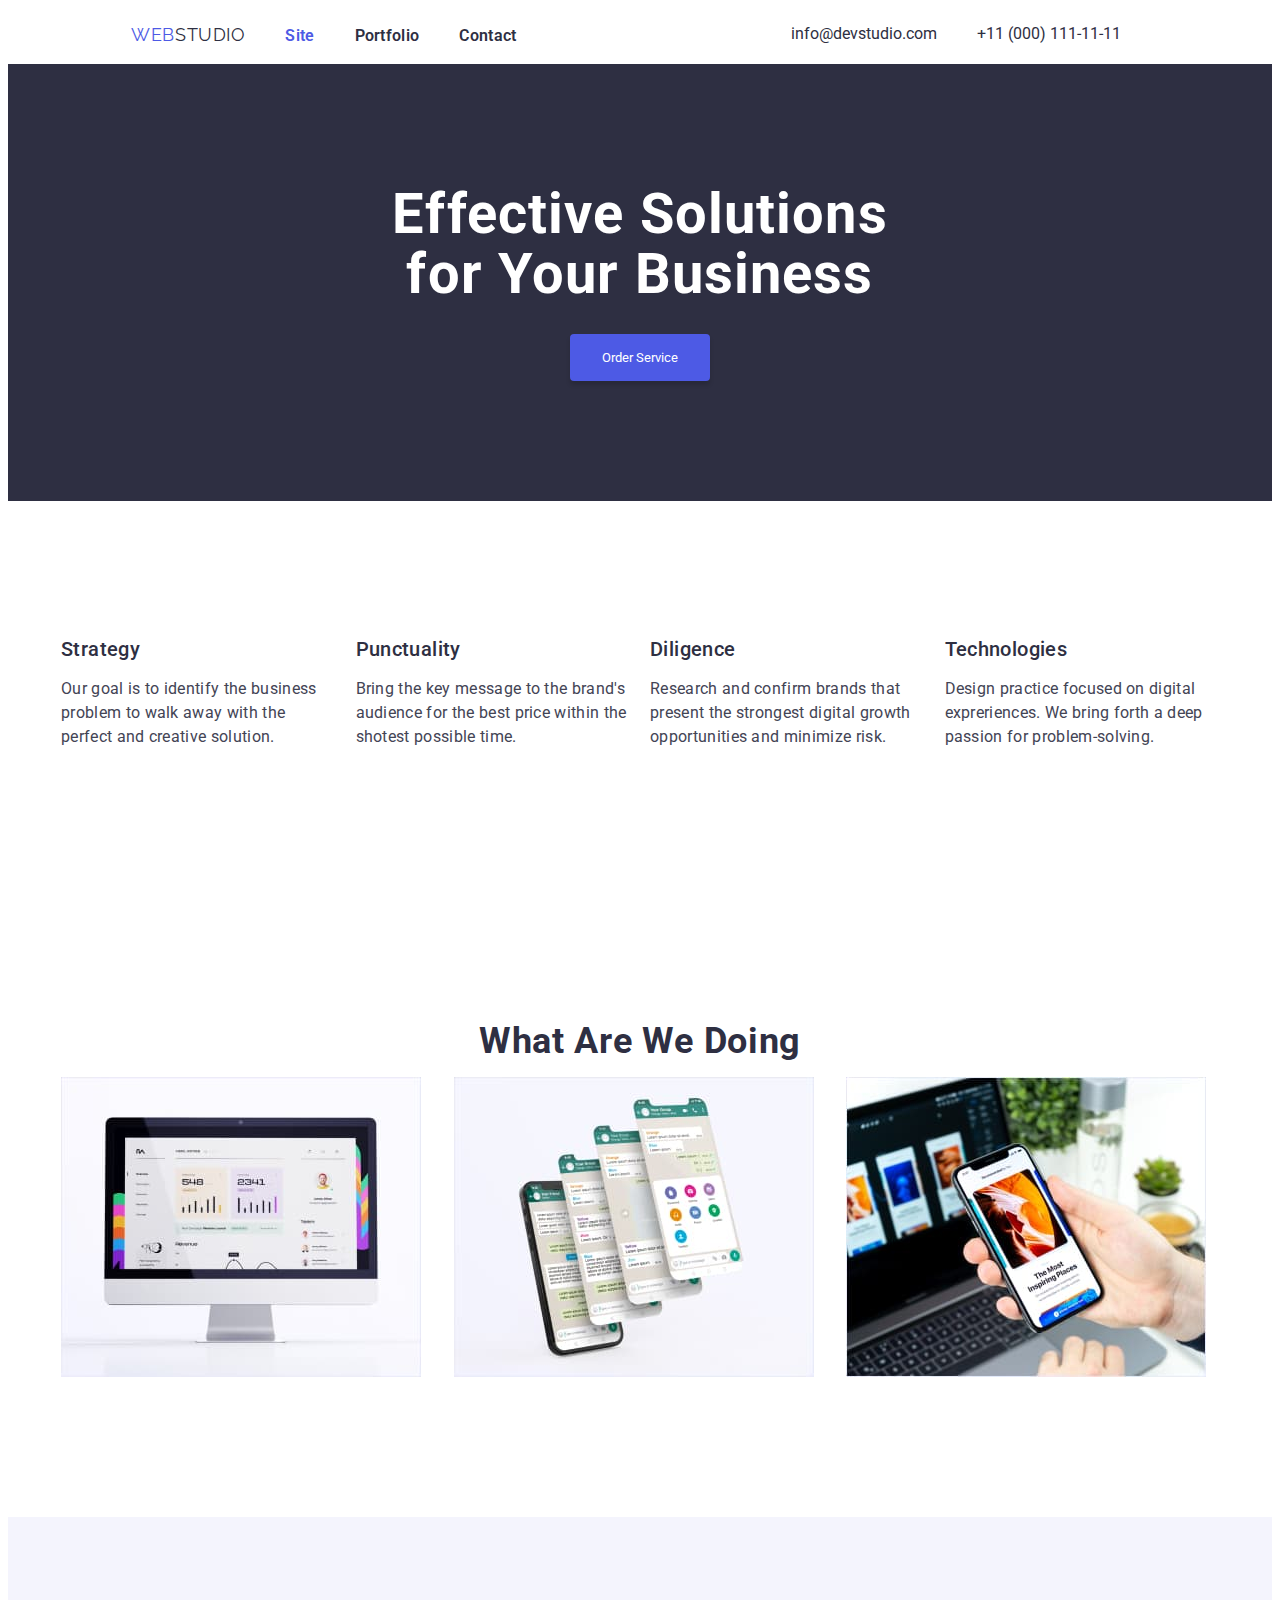
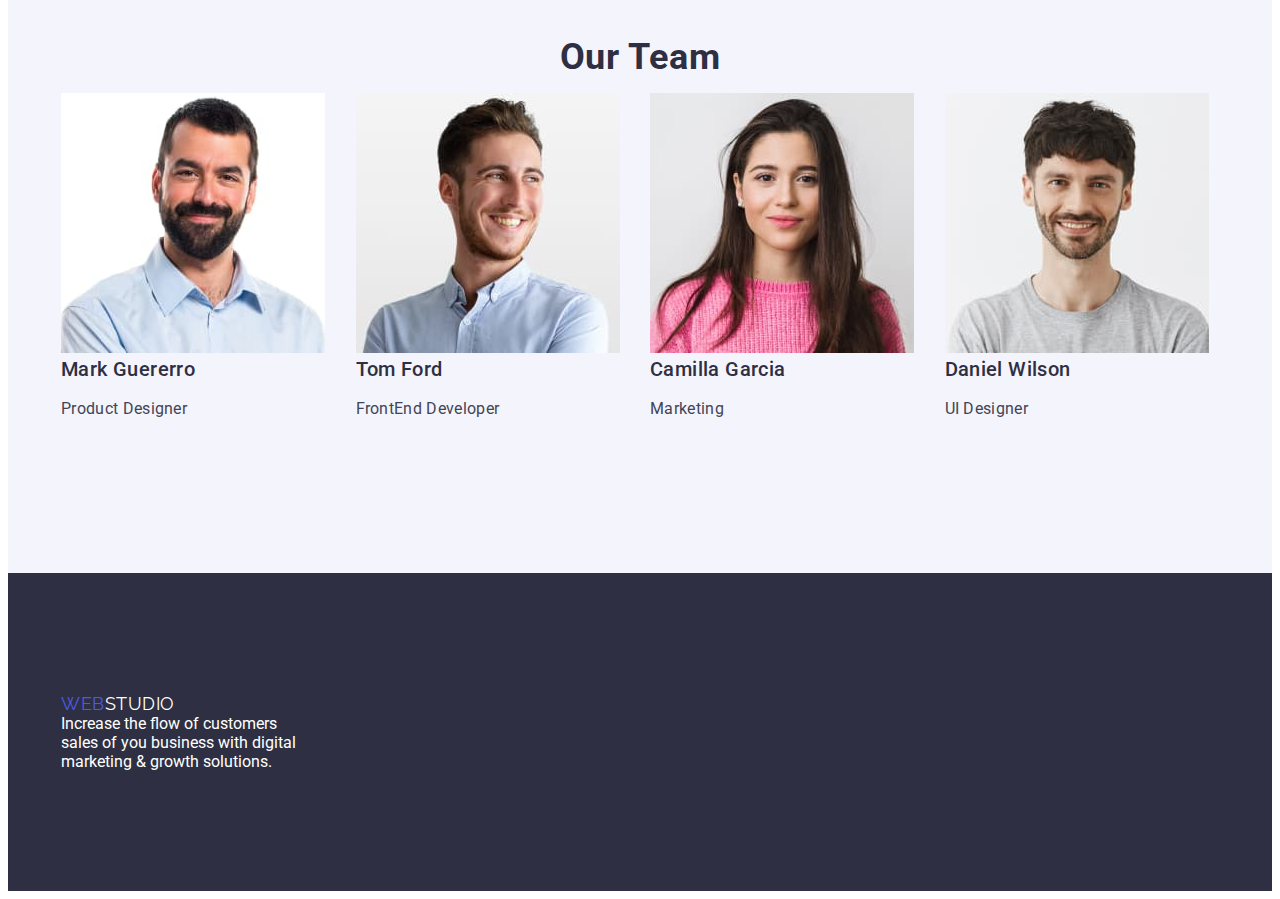
==== commit c0be053a: "Update" ====
--- a/index.html
+++ b/index.html
@@ -20,30 +20,34 @@
   <body>
     <header class="header-elements">
       <!-- Navigation -->
-      <nav class="navigation">
+      <nav class="navigation navigation-line">
         <div class="container">
           <ul class="nav-list list">
             <!-- site logo -->
-            <li>
-              <a class="logo" href="./index.html"
+            <li class="nav-item">
+              <a class="logo-main logo" href="./index.html"
                 >Web<span id="studio">Studio</span>
               </a>
             </li>
-            <li>
+            <li class="nav-item">
               <a href="./index.html" class="nav-link item current">Site</a>
             </li>
-            <li>
+            <li class="nav-item">
               <a href="./porfolio.html" class="nav-link item link">Portfolio</a>
             </li>
-            <li>
+            <li class="nav-item">
               <a href="#" class="nav-link item link">Contact</a>
             </li>
-            <li>
+          </ul>
+        </div>
+        <div class="container">
+          <ul class="contact-list list">
+            <li class="contact-item">
               <a href="mailto:info@devstudio.com" class="nav-link contact link"
                 >info@devstudio.com</a
               >
             </li>
-            <li>
+            <li class="contact-item">
               <a href="tel:+110001111111" class="nav-link contact link"
                 >+11 (000) 111-11-11</a
               >
@@ -68,28 +72,28 @@
       <section class="section features">
         <div class="container">
           <ul class="features-list list">
-            <li>
+            <li class="features-item">
               <h3 class="features-title top-text">Strategy</h3>
               <p class="features-text bottom-text">
                 Our goal is to identify the business problem to walk away with
                 the perfect and creative solution.
               </p>
             </li>
-            <li>
+            <li class="features-item">
               <h3 class="features-title top-text">Punctuality</h3>
               <p class="features-text bottom-text">
                 Bring the key message to the brand's audience for the best price
                 within the shotest possible time.
               </p>
             </li>
-            <li>
+            <li class="features-item">
               <h3 class="features-title top-text">Diligence</h3>
               <p class="features-text bottom-text">
                 Research and confirm brands that present the strongest digital
                 growth opportunities and minimize risk.
               </p>
             </li>
-            <li>
+            <li class="features-item">
               <h3 class="features-title top-text">Technologies</h3>
               <p class="features-text bottom-text">
                 Design practice focused on digital expreriences. We bring forth
--- a/css/styles.css
+++ b/css/styles.css
@@ -15,6 +15,9 @@
   --secondary-text-color: var(--WHITE);
   --bottom-text-color: var(--SLATE);
   --accent-text-color: var(--IRIS);
+  --top-line-color-bg: var(--CORNFLOWER);
+
+  --section-item-gap: 20px;
 }
 
 body {
@@ -53,6 +56,7 @@
 
 .container {
   width: 1158px;
+  margin: 0 auto;
 }
 
 .section-title {
@@ -96,15 +100,21 @@
 a {
   margin: 0;
 }
+
+.section {
+  padding-top: 120px;
+  padding-bottom: 120px;
+}
+
+* {
+  box-sizing: border-box;
+}
+
 /* End of General Styles */
 
 /* HEADER Styles */
-header {
+.header-elements {
   border: none;
-}
-
-.container {
-  width: 1158px;
 }
 
 .logo,
@@ -121,23 +131,49 @@
 #studio {
   color: var(--primary-text-color);
 }
-
 #studio-footer {
   color: var(--secondary-text-color);
 }
+
+.nav-line {
+  background: var(--bg-color);
+  border-bottom-width: 1px;
+  border-bottom-style: solid;
+  border-bottom-color: var(--top-line-color-bg);
+}
+.navigation {
+  display: flex;
+}
+.nav-list {
+  display: flex;
+  margin-left: 0px;
+  justify-content: center;
+}
+.nav-item + .nav-item {
+  margin-left: 40px;
+}
+.nav-link {
+  padding-top: 24px;
+  padding-bottom: 24px;
+}
+
+.contact-list {
+  display: flex;
+  margin-left: 0px;
+  justify-content: center;
+}
+.contact-item + .contact-item {
+  margin-left: 40px;
+}
+
 /* End of HEADER Styles */
 
-.section {
-  padding-top: 120px;
-  padding-bottom: 120px;
-}
-
+/* MAIN Styles */
 .main {
   background-color: var(--dark-bg);
   color: var(--WHITE);
   text-align: center;
 }
-
 .main-title {
   font-family: Roboto;
   font-size: 56px;
@@ -146,6 +182,9 @@
   letter-spacing: 1.12px;
   padding-bottom: 30px;
 }
+.main-text {
+  width: 496px;
+}
 
 .button-main {
   background-color: var(--accent-bg);
@@ -163,8 +202,46 @@
   border-radius: 4px;
 }
 
+.features-list {
+  display: flex;
+  margin-left: 0px;
+  justify-content: center;
+}
+.features-item {
+  flex-basis: calc((100% - 3 * var(--section-item-gap)) / 4);
+}
+.features-item + .features-item {
+  margin-left: var(--section-item-gap);
+}
+
+.gallery-list {
+  display: flex;
+}
+.gallery-item {
+  flex-basis: calc((100% - 2 * var(--section-item-gap)) / 3);
+}
+.gallery-item + .gallery-item {
+  margin-left: var(--section-item-gap);
+}
+
 .team {
   background-color: var(--CLOUD);
+}
+.team-list {
+  display: flex;
+}
+.team-item {
+  flex-basis: calc((100% - 3 * var(--section-item-gap)) / 4);
+}
+.team-item + .team-item {
+  margin-left: var(--section-item-gap);
+}
+
+/* End of MAIN Styles */
+
+/* PORTFOLIO Styles */
+.filter-list {
+  display: flex;
 }
 
 .filter-list > button {
@@ -189,37 +266,16 @@
   color: var(--secondary-text-color);
 }
 
-.project.list > li.project {
-  width: 360px;
-  height: 420px;
-  box-sizing: border-box;
-  list-style: none;
-
-  border: 1px solid var(--CORNFLOWER, #e7e9fc);
-  background-color: var(--WHITE, #fff);
-}
-
-.project-image {
-  width: 360px;
-  height: 300px;
-  flex-shrink: 0;
-}
-
-.project-name {
-  color: var(--NAVY-BLUE, #2e2f42);
-  font-size: 20px;
-  font-weight: 500;
-  letter-spacing: 0.4px;
-}
-
-.project-type {
-  color: var(--SLATE, #434455);
-  /* Body */
-  font-size: 16px;
-  font-weight: 400;
-  line-height: 24px; /* 150% */
-  letter-spacing: 0.32px;
-}
+.filter-list {
+  display: flex;
+  margin-left: 0px;
+  justify-content: center;
+}
+.filter-item + .nav-item {
+  margin-left: 40px;
+}
+
+/* FOOTER Styles */
 
 .main-footer {
   background-color: var(--NAVY-BLUE);
@@ -227,3 +283,5 @@
 .section-footer a {
   color: var(--WHITE);
 }
+
+/* End of FOOTER Styles */
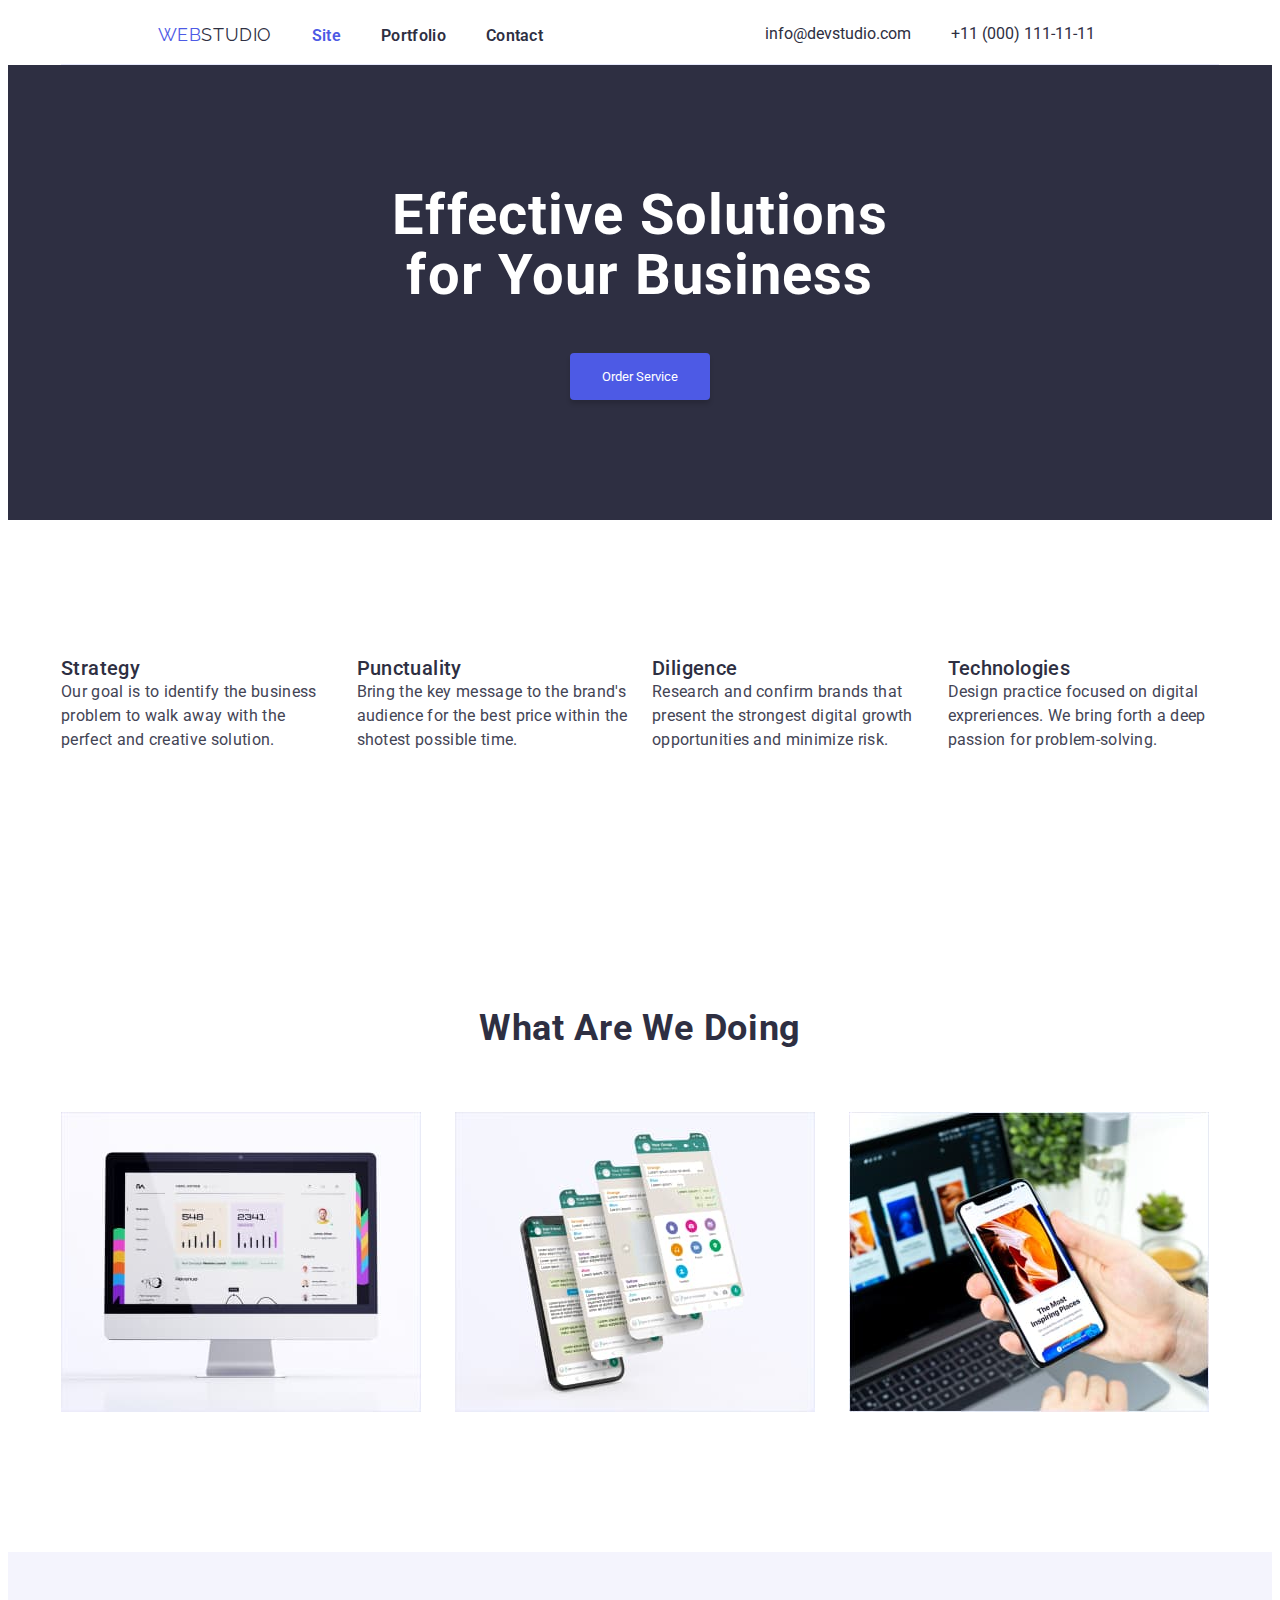
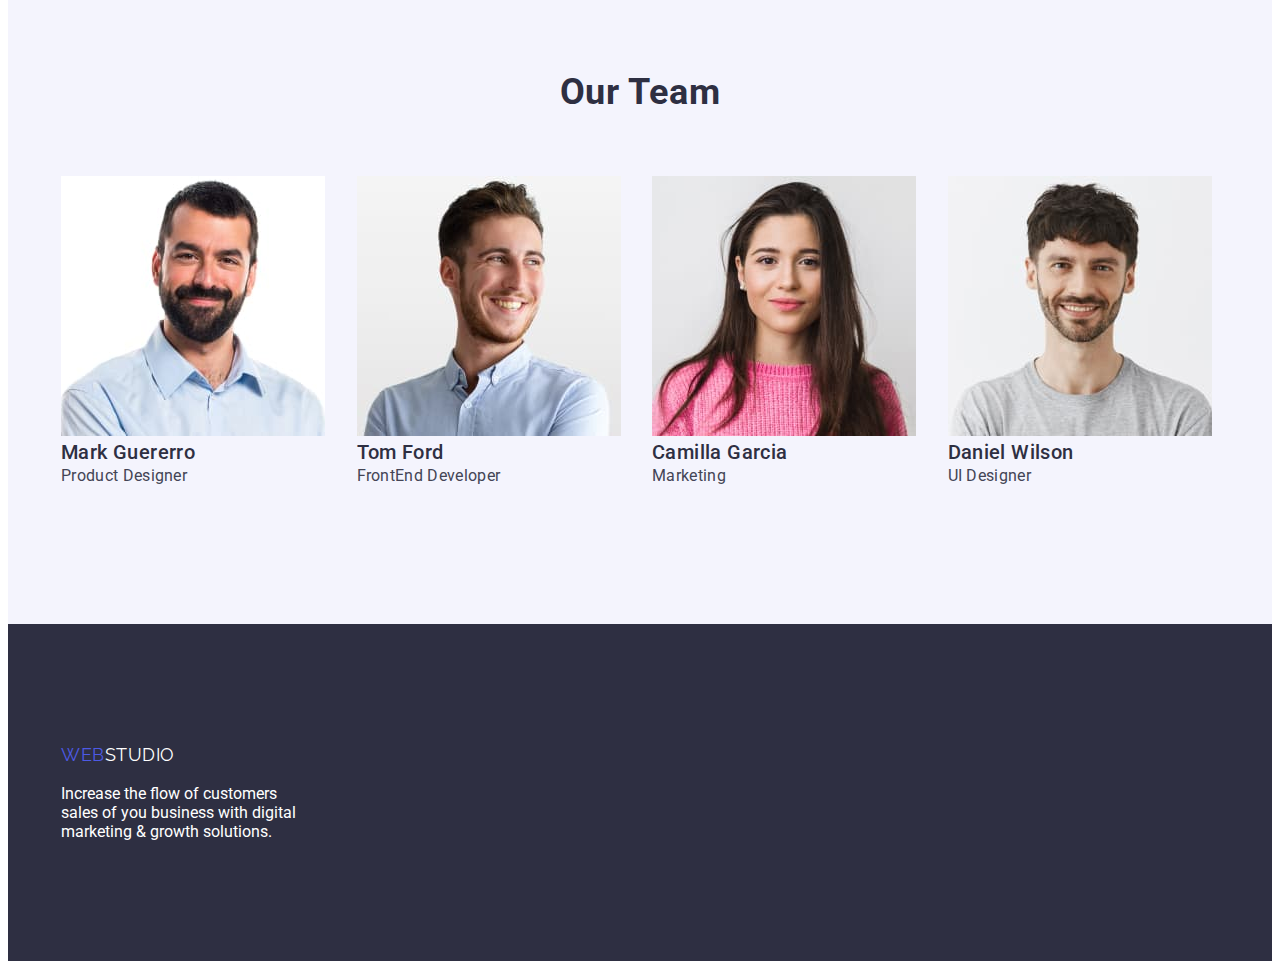
==== commit fcbf23d5: "Update" ====
--- a/index.html
+++ b/index.html
@@ -20,41 +20,47 @@
   <body>
     <header class="header-elements">
       <!-- Navigation -->
-      <nav class="navigation navigation-line">
-        <div class="container">
-          <ul class="nav-list list">
-            <!-- site logo -->
-            <li class="nav-item">
-              <a class="logo-main logo" href="./index.html"
-                >Web<span id="studio">Studio</span>
-              </a>
-            </li>
-            <li class="nav-item">
-              <a href="./index.html" class="nav-link item current">Site</a>
-            </li>
-            <li class="nav-item">
-              <a href="./porfolio.html" class="nav-link item link">Portfolio</a>
-            </li>
-            <li class="nav-item">
-              <a href="#" class="nav-link item link">Contact</a>
-            </li>
-          </ul>
-        </div>
-        <div class="container">
-          <ul class="contact-list list">
-            <li class="contact-item">
-              <a href="mailto:info@devstudio.com" class="nav-link contact link"
-                >info@devstudio.com</a
-              >
-            </li>
-            <li class="contact-item">
-              <a href="tel:+110001111111" class="nav-link contact link"
-                >+11 (000) 111-11-11</a
-              >
-            </li>
-          </ul>
-        </div>
-      </nav>
+      <div class="container">
+        <nav class="navigation nav-line">
+          <div class="half-container">
+            <ul class="nav-list list">
+              <!-- site logo -->
+              <li class="nav-item">
+                <a class="logo-main logo" href="./index.html"
+                  >Web<span id="studio">Studio</span>
+                </a>
+              </li>
+              <li class="nav-item">
+                <a href="./index.html" class="nav-link item current">Site</a>
+              </li>
+              <li class="nav-item">
+                <a href="./porfolio.html" class="nav-link item link"
+                  >Portfolio</a
+                >
+              </li>
+              <li class="nav-item">
+                <a href="#" class="nav-link item link">Contact</a>
+              </li>
+            </ul>
+          </div>
+          <div class="half-container">
+            <ul class="contact-list list">
+              <li class="contact-item">
+                <a
+                  href="mailto:info@devstudio.com"
+                  class="nav-link contact link"
+                  >info@devstudio.com</a
+                >
+              </li>
+              <li class="contact-item">
+                <a href="tel:+110001111111" class="nav-link contact link"
+                  >+11 (000) 111-11-11</a
+                >
+              </li>
+            </ul>
+          </div>
+        </nav>
+      </div>
     </header>
     <main>
       <!-- Section Main -->
@@ -194,15 +200,16 @@
         <a class="logo-footer" href="./index.html"
           >Web<span id="studio-footer">Studio</span>
         </a>
-        <!-- Section Footer Message -->
-        <section class="section-footer">
+        <!-- Footer Message -->
+        <div class="footer-message">
           <h3 hidden>Section Footer</h3>
           <a class="footer-text">
+            <br />
             Increase the flow of customers <br />
             sales of you business with digital <br />
             marketing & growth solutions.
           </a>
-        </section>
+        </div>
       </div>
     </footer>
   </body>
--- a/css/styles.css
+++ b/css/styles.css
@@ -16,8 +16,9 @@
   --bottom-text-color: var(--SLATE);
   --accent-text-color: var(--IRIS);
   --top-line-color-bg: var(--CORNFLOWER);
-
-  --section-item-gap: 20px;
+  --border-color: var(--CORNFLOWER);
+
+  --section-item-gap: 24px;
 }
 
 body {
@@ -58,6 +59,10 @@
   width: 1158px;
   margin: 0 auto;
 }
+.half-container {
+  width: 579px;
+  margin: 0 auto;
+}
 
 .section-title {
   color: var(--primary-text-color);
@@ -97,7 +102,8 @@
 h4,
 h5,
 h6,
-a {
+a,
+p {
   margin: 0;
 }
 
@@ -105,11 +111,6 @@
   padding-top: 120px;
   padding-bottom: 120px;
 }
-
-* {
-  box-sizing: border-box;
-}
-
 /* End of General Styles */
 
 /* HEADER Styles */
@@ -143,6 +144,7 @@
 }
 .navigation {
   display: flex;
+  width: 1158px;
 }
 .nav-list {
   display: flex;
@@ -165,7 +167,15 @@
 .contact-item + .contact-item {
   margin-left: 40px;
 }
-
+.contact-link {
+  color: var(--bottom-text-color);
+  /* Body */
+  font-family: Roboto;
+  font-size: 16px;
+  font-weight: 400;
+  line-height: 24px; /* 150% */
+  letter-spacing: 0.32px;
+}
 /* End of HEADER Styles */
 
 /* MAIN Styles */
@@ -180,12 +190,11 @@
   font-weight: 700;
   line-height: 60px; /* 107.143% */
   letter-spacing: 1.12px;
-  padding-bottom: 30px;
+  padding-bottom: calc(2 * var(--section-item-gap));
 }
 .main-text {
   width: 496px;
 }
-
 .button-main {
   background-color: var(--accent-bg);
   box-shadow: 0px 4px 4px 0px rgba(0, 0, 0, 0.15);
@@ -216,6 +225,7 @@
 
 .gallery-list {
   display: flex;
+  padding-top: calc(2 * var(--section-item-gap));
 }
 .gallery-item {
   flex-basis: calc((100% - 2 * var(--section-item-gap)) / 3);
@@ -229,6 +239,7 @@
 }
 .team-list {
   display: flex;
+  padding-top: calc(2 * var(--section-item-gap));
 }
 .team-item {
   flex-basis: calc((100% - 3 * var(--section-item-gap)) / 4);
@@ -236,15 +247,15 @@
 .team-item + .team-item {
   margin-left: var(--section-item-gap);
 }
-
 /* End of MAIN Styles */
 
 /* PORTFOLIO Styles */
 .filter-list {
   display: flex;
-}
-
-.filter-list > button {
+  margin-left: 0px;
+  justify-content: center;
+}
+.btn {
   /* layout */
   display: flex;
   padding: 12px 24px;
@@ -252,12 +263,21 @@
   align-items: center;
   /* style */
   border-radius: 4px;
-  border: 1px solid var(--CORNFLOWER, #e7e9fc);
+  border: 1px solid var(--border-color);
   background-color: var(--light-bg);
-}
-
-.filter-list button:hover,
-.filter-list button:focus {
+  /* typography */
+  color: var(--accent-text-color);
+  text-align: center;
+  /* Button Text */
+  font-family: Roboto;
+  font-size: 16px;
+  font-style: normal;
+  font-weight: 500;
+  line-height: 24px; /* 150% */
+  letter-spacing: 0.64px;
+}
+.btn:hover,
+.btn:focus {
   /* layout */
   align-items: flex-start;
   /*style*/
@@ -265,23 +285,77 @@
   background-color: var(--OCEAN, #404bbf);
   color: var(--secondary-text-color);
 }
-
 .filter-list {
   display: flex;
   margin-left: 0px;
   justify-content: center;
 }
-.filter-item + .nav-item {
-  margin-left: 40px;
-}
+.filter-item + .filter-item {
+  margin-left: var(--section-item-gap);
+}
+
+.project-image {
+  width: 360px;
+  height: 300px;
+  flex-shrink: 0;
+}
+.project-list {
+  padding-top: calc(5 * var(--section-item-gap));
+  display: flex;
+  flex-wrap: wrap;
+  margin-top: calc(-1 * var(--section-item-gap));
+  margin-left: calc(-1 * var(--section-item-gap));
+}
+.project-item {
+  margin-top: var(--section-item-gap);
+  margin-left: var(--section-item-gap);
+
+  /* layout */
+  display: flex;
+  width: 360px;
+  height: 420px;
+  padding-bottom: 0px;
+  flex-direction: column;
+  align-items: flex-start;
+  gap: 32px;
+  flex-shrink: 0;
+  /* style */
+  border: 1px solid var(--border-color);
+  background: var(--bg-color);
+}
+
+.project-info {
+  /* layout */
+  display: flex;
+  padding: 0px 16px;
+  flex-direction: column;
+  gap: 8px;
+}
+.project-name {
+  color: var(--primary-text-color);
+  /* Header 3 */
+  font-family: Roboto;
+  font-size: 20px;
+  font-weight: 500;
+  line-height: 24px; /* 120% */
+  letter-spacing: 0.4px;
+}
+.project-title {
+  color: var(--bottom-text-color);
+  /* Body */
+  font-family: Roboto;
+  font-size: 16px;
+  font-weight: 400;
+  line-height: 24px; /* 150% */
+  letter-spacing: 0.32px;
+}
+/* End of PORTFOLIO Styles */
 
 /* FOOTER Styles */
-
 .main-footer {
   background-color: var(--NAVY-BLUE);
 }
-.section-footer a {
+.footer-text {
   color: var(--WHITE);
 }
-
 /* End of FOOTER Styles */
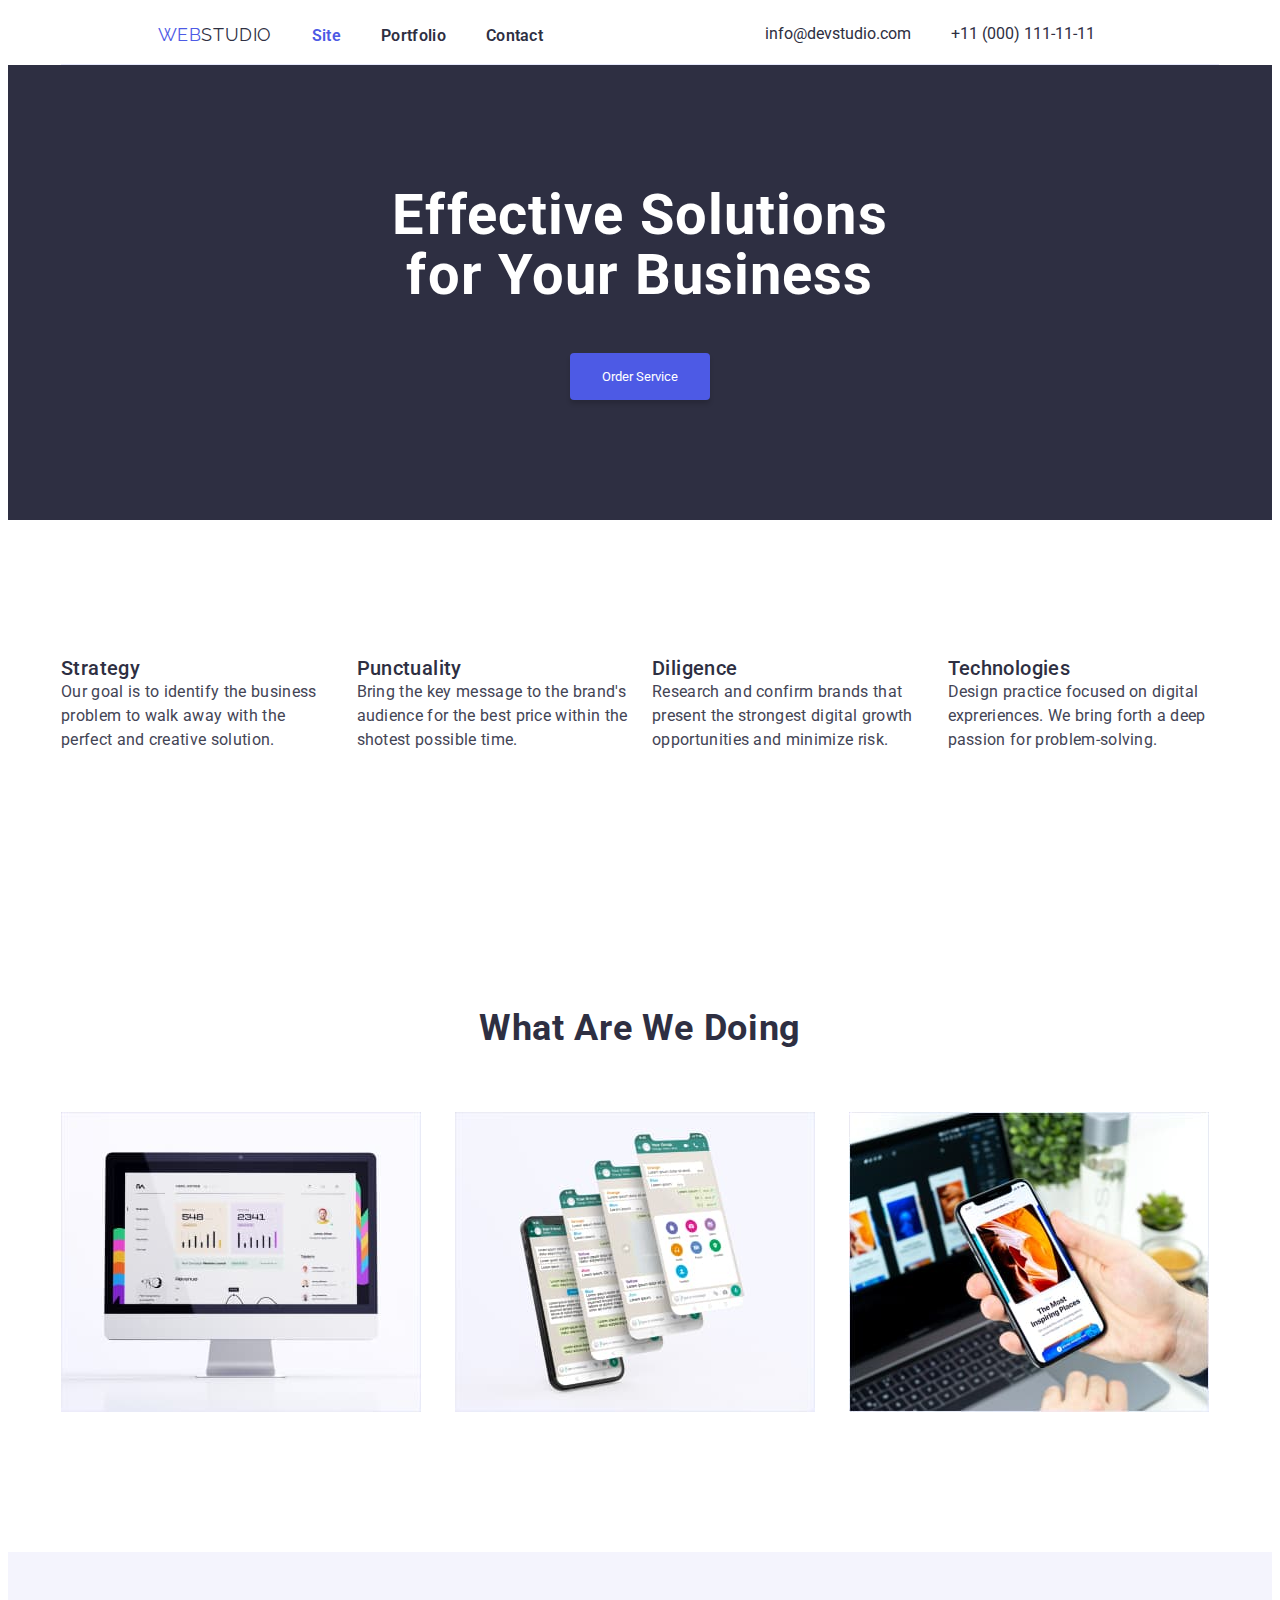
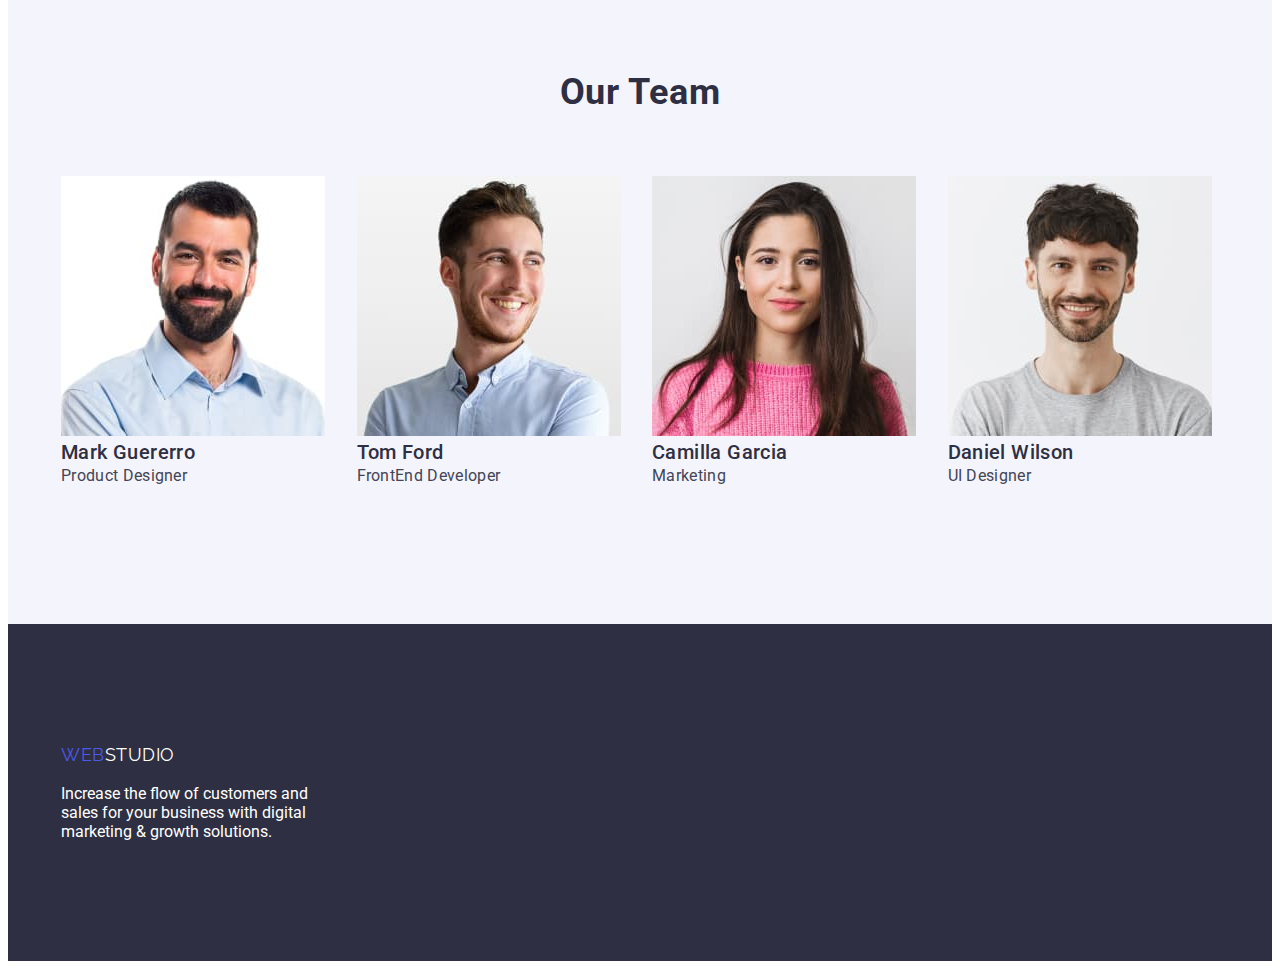
==== commit 71ba6b7d: "Update" ====
--- a/index.html
+++ b/index.html
@@ -205,8 +205,8 @@
           <h3 hidden>Section Footer</h3>
           <a class="footer-text">
             <br />
-            Increase the flow of customers <br />
-            sales of you business with digital <br />
+            Increase the flow of customers and <br />
+            sales for your business with digital <br />
             marketing & growth solutions.
           </a>
         </div>
--- a/css/styles.css
+++ b/css/styles.css
@@ -300,9 +300,9 @@
   flex-shrink: 0;
 }
 .project-list {
+  display: flex;
+  flex-wrap: wrap;
   padding-top: calc(5 * var(--section-item-gap));
-  display: flex;
-  flex-wrap: wrap;
   margin-top: calc(-1 * var(--section-item-gap));
   margin-left: calc(-1 * var(--section-item-gap));
 }
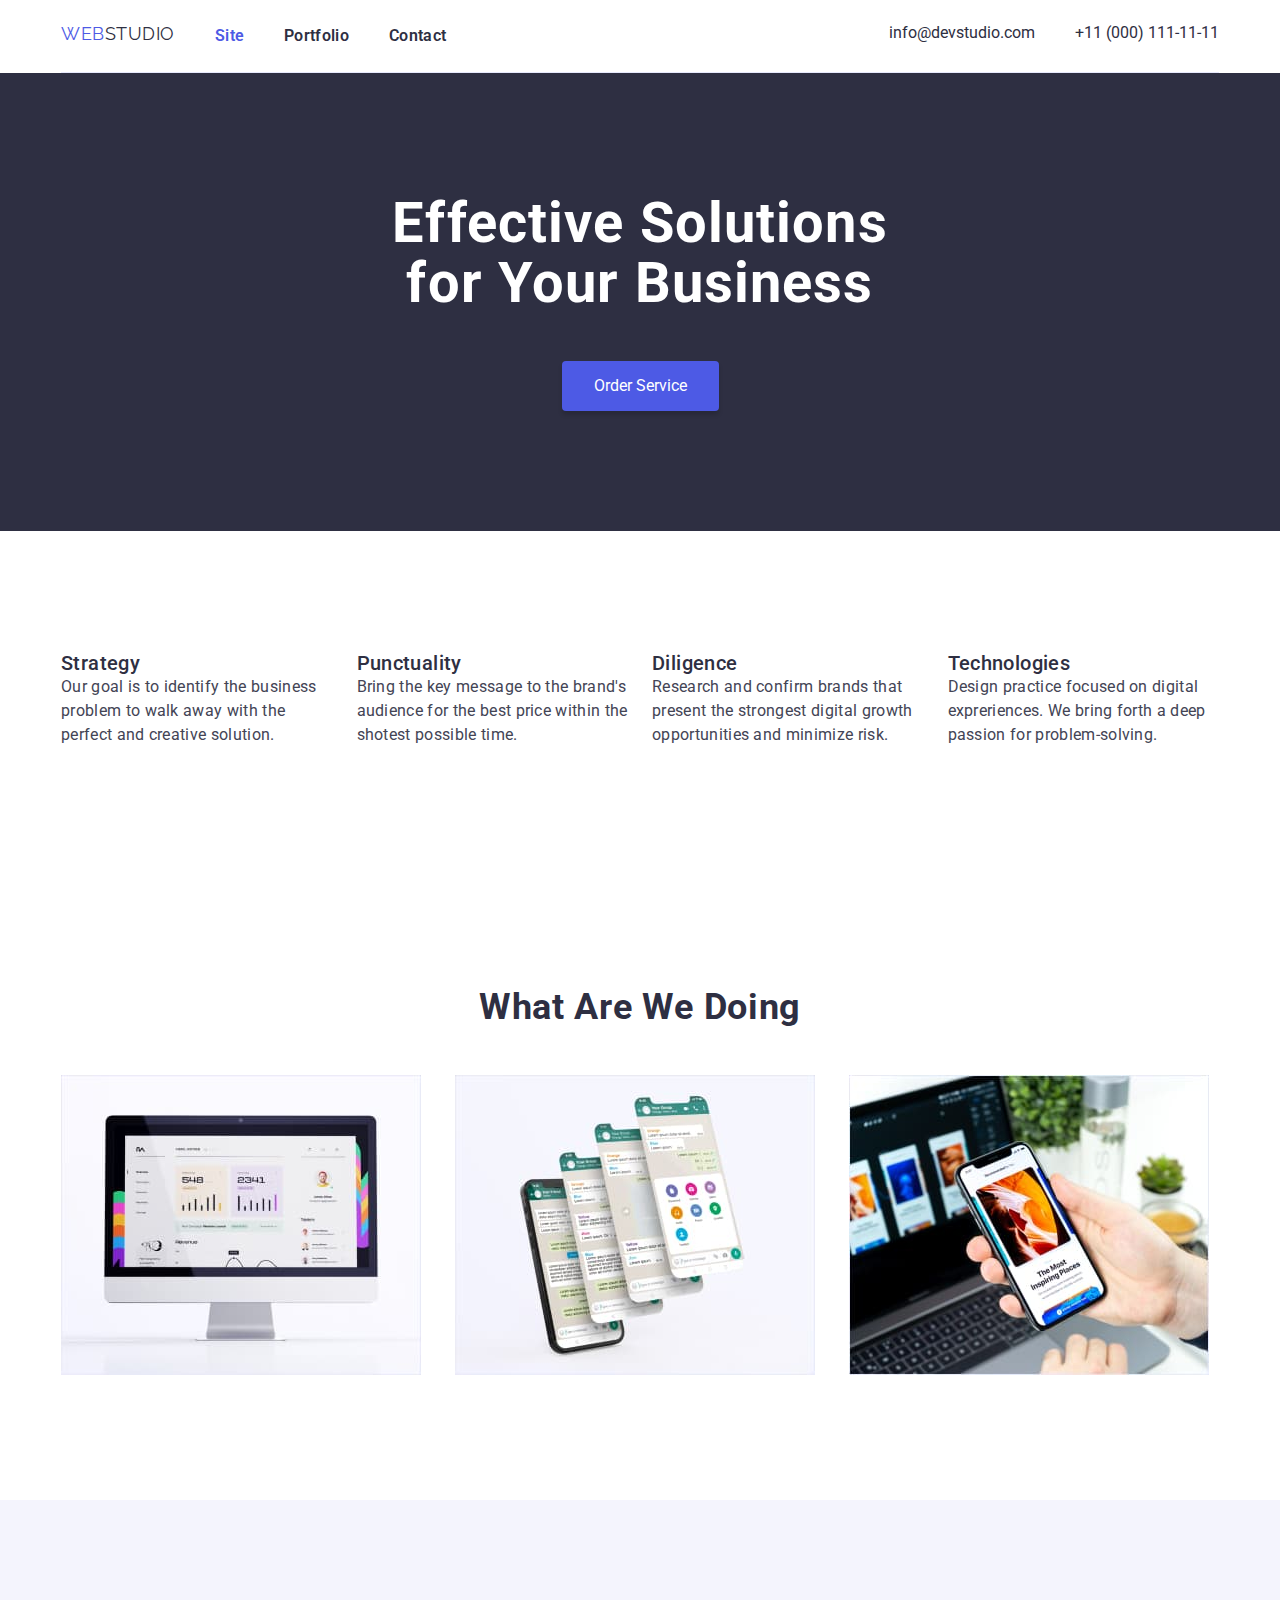
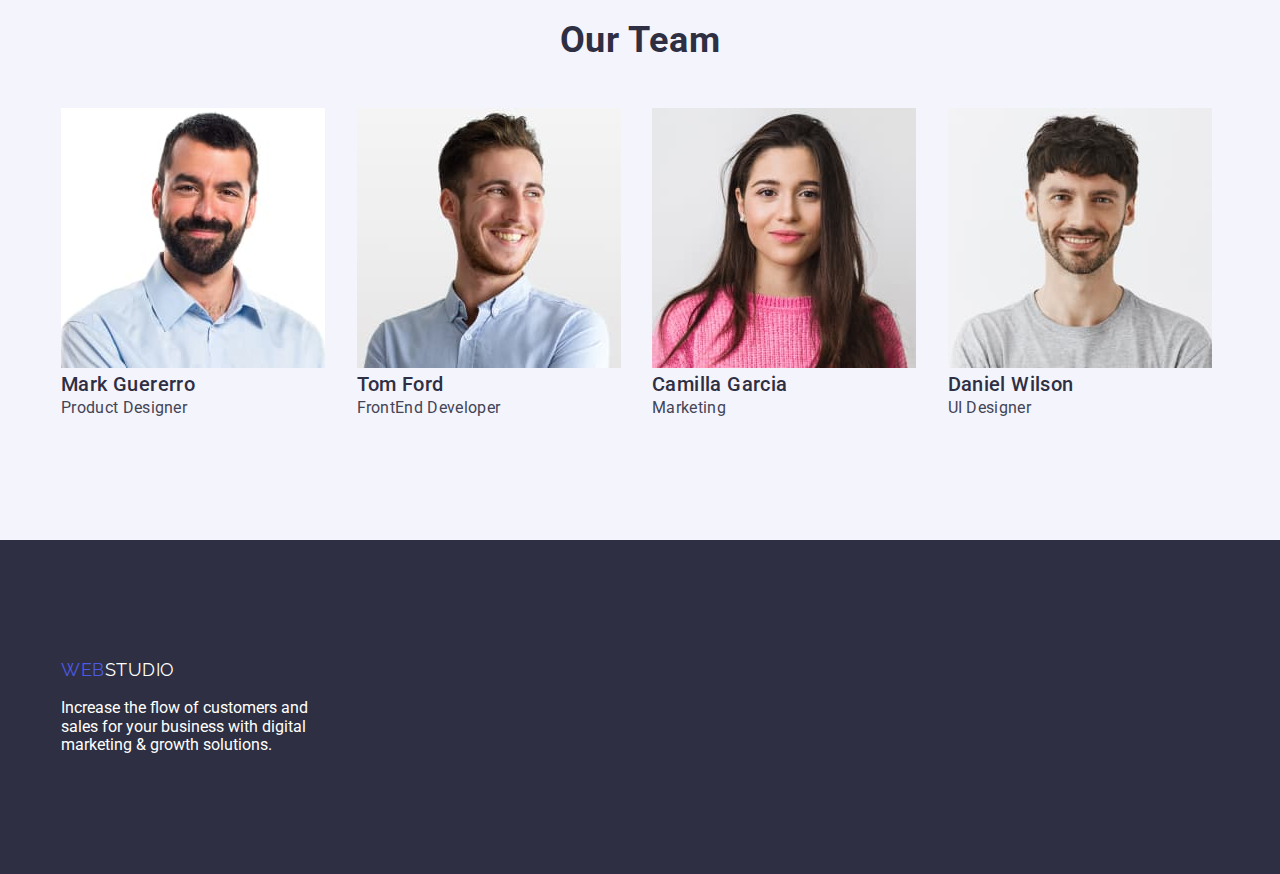
==== commit 764fd834: "Update" ====
--- a/index.html
+++ b/index.html
@@ -12,6 +12,8 @@
       href="https://fonts.googleapis.com/css2?family=Raleway:wght@800&family=Roboto:wght@400;500;700;900&display=swap"
       rel="stylesheet"
     />
+    <!-- css normalizer-->
+    <link rel="stylesheet" href="./css/modern-normalize.css" />
     <!-- styles -->
     <link rel="stylesheet" href="./css/styles.css" />
     <!-- webpage title-->
--- a/css/styles.css
+++ b/css/styles.css
@@ -14,7 +14,7 @@
   --primary-text-color: var(--NAVY-BLUE);
   --secondary-text-color: var(--WHITE);
   --bottom-text-color: var(--SLATE);
-  --accent-text-color: var(--IRIS);
+  --highlight-text-color: var(--IRIS);
   --top-line-color-bg: var(--CORNFLOWER);
   --border-color: var(--CORNFLOWER);
 
@@ -38,7 +38,7 @@
 }
 
 .current {
-  color: var(--accent-text-color);
+  color: var(--highlight-text-color);
   text-decoration: none;
 }
 
@@ -61,6 +61,7 @@
 }
 .half-container {
   width: 579px;
+  height: 72px;
   margin: 0 auto;
 }
 
@@ -103,7 +104,8 @@
 h5,
 h6,
 a,
-p {
+p,
+ul {
   margin: 0;
 }
 
@@ -120,7 +122,7 @@
 
 .logo,
 .logo-footer {
-  color: var(--accent-text-color);
+  color: var(--highlight-text-color);
   font-family: Raleway;
   font-size: 18px;
   letter-spacing: 0.54px;
@@ -149,23 +151,36 @@
 .nav-list {
   display: flex;
   margin-left: 0px;
-  justify-content: center;
+  vertical-align: middle;
+  /*justify-content: center;*/
 }
 .nav-item + .nav-item {
   margin-left: 40px;
 }
 .nav-link {
-  padding-top: 24px;
-  padding-bottom: 24px;
+  padding-top: var(--section-item-gap);
+  padding-bottom: var(--section-item-gap);
+}
+.nav-item {
+  padding-top: var(--section-item-gap);
+}
+.nav-item a.item:hover,
+.nav-item a.item:focus,
+.contact-item a.contact:hover,
+.contact-item a.contact:focus {
+  color: var(--highlight-text-color);
 }
 
 .contact-list {
   display: flex;
   margin-left: 0px;
-  justify-content: center;
+  justify-content: right;
 }
 .contact-item + .contact-item {
   margin-left: 40px;
+}
+.contact-item {
+  padding-top: var(--section-item-gap);
 }
 .contact-link {
   color: var(--bottom-text-color);
@@ -209,6 +224,9 @@
   cursor: pointer;
   border: none;
   border-radius: 4px;
+}
+.button-main:hover {
+  font-weight: 700;
 }
 
 .features-list {
@@ -266,7 +284,7 @@
   border: 1px solid var(--border-color);
   background-color: var(--light-bg);
   /* typography */
-  color: var(--accent-text-color);
+  color: var(--highlight-text-color);
   text-align: center;
   /* Button Text */
   font-family: Roboto;
@@ -294,17 +312,17 @@
   margin-left: var(--section-item-gap);
 }
 
+.project-list {
+  display: flex;
+  flex-wrap: wrap;
+  padding-top: calc(5 * var(--section-item-gap));
+  margin-top: calc(-1 * var(--section-item-gap));
+  margin-left: calc(-1 * var(--section-item-gap));
+}
 .project-image {
   width: 360px;
   height: 300px;
   flex-shrink: 0;
-}
-.project-list {
-  display: flex;
-  flex-wrap: wrap;
-  padding-top: calc(5 * var(--section-item-gap));
-  margin-top: calc(-1 * var(--section-item-gap));
-  margin-left: calc(-1 * var(--section-item-gap));
 }
 .project-item {
   margin-top: var(--section-item-gap);
@@ -323,7 +341,6 @@
   border: 1px solid var(--border-color);
   background: var(--bg-color);
 }
-
 .project-info {
   /* layout */
   display: flex;
